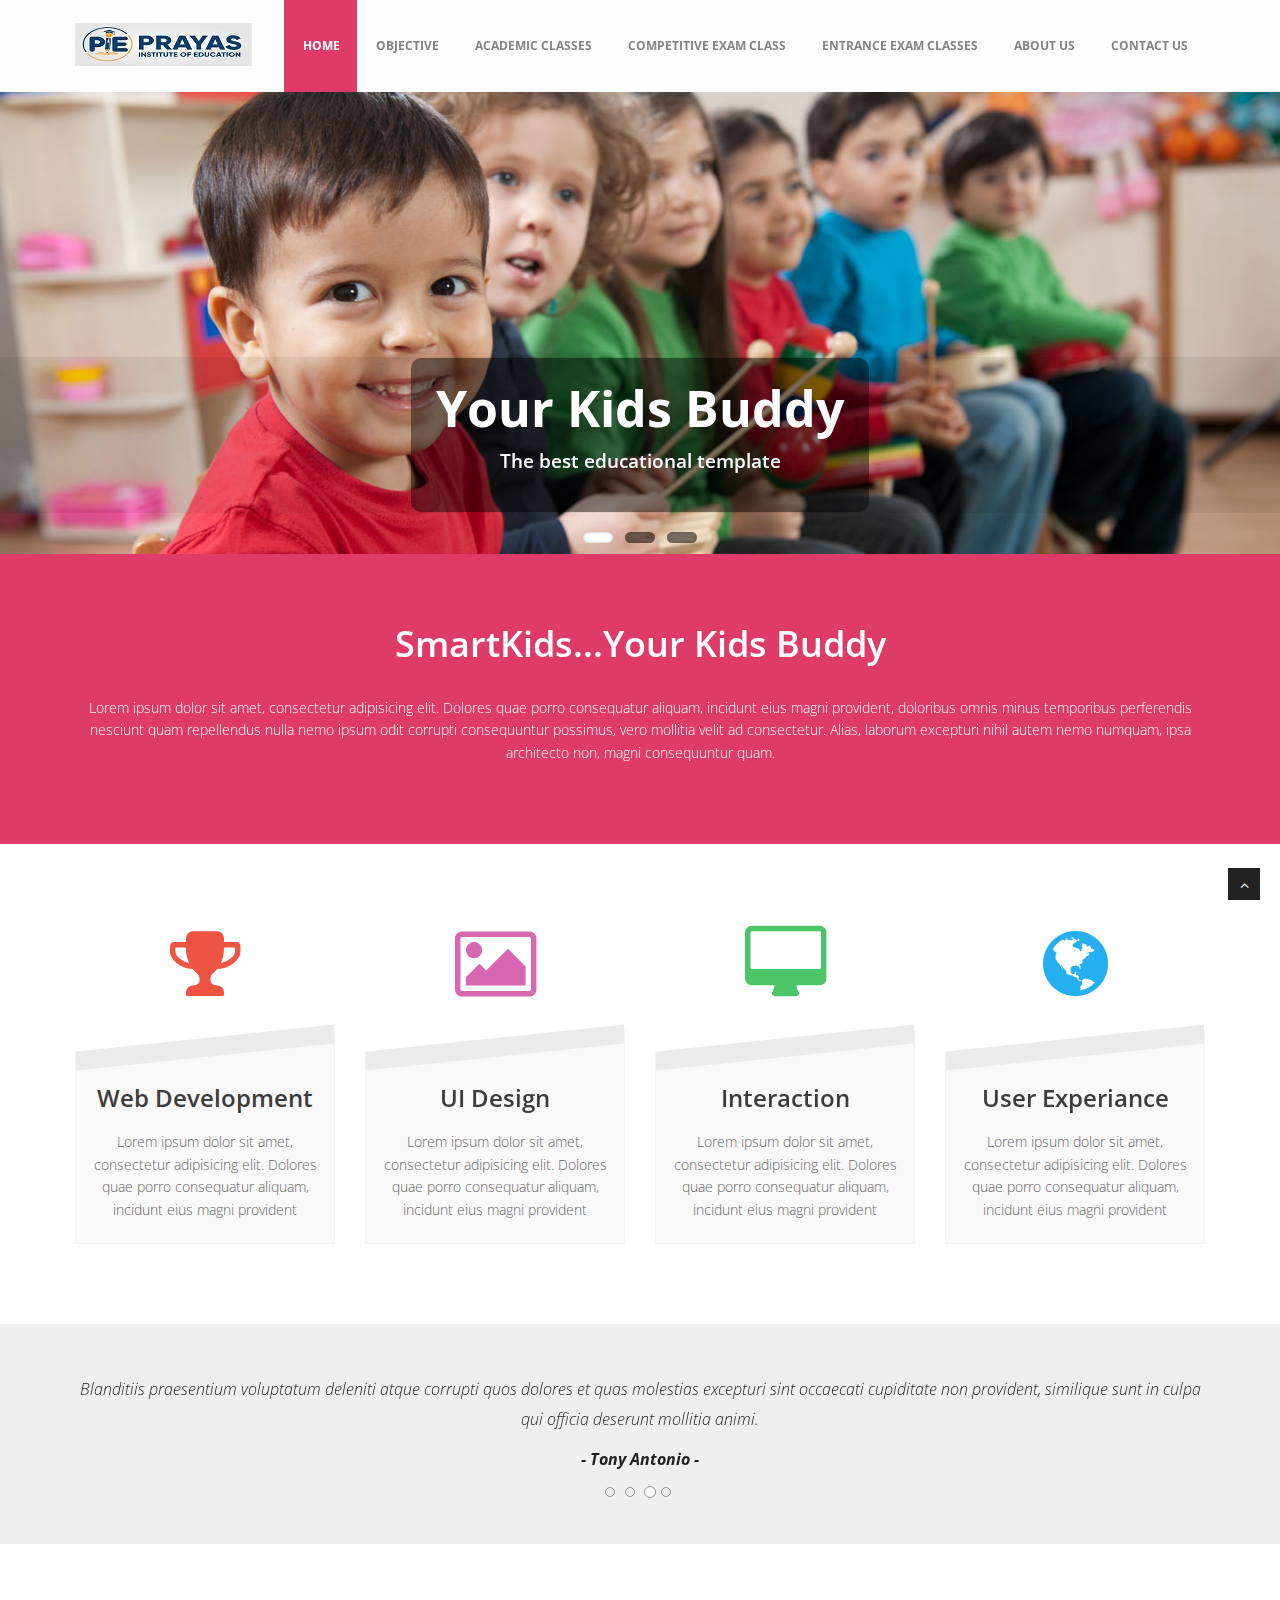
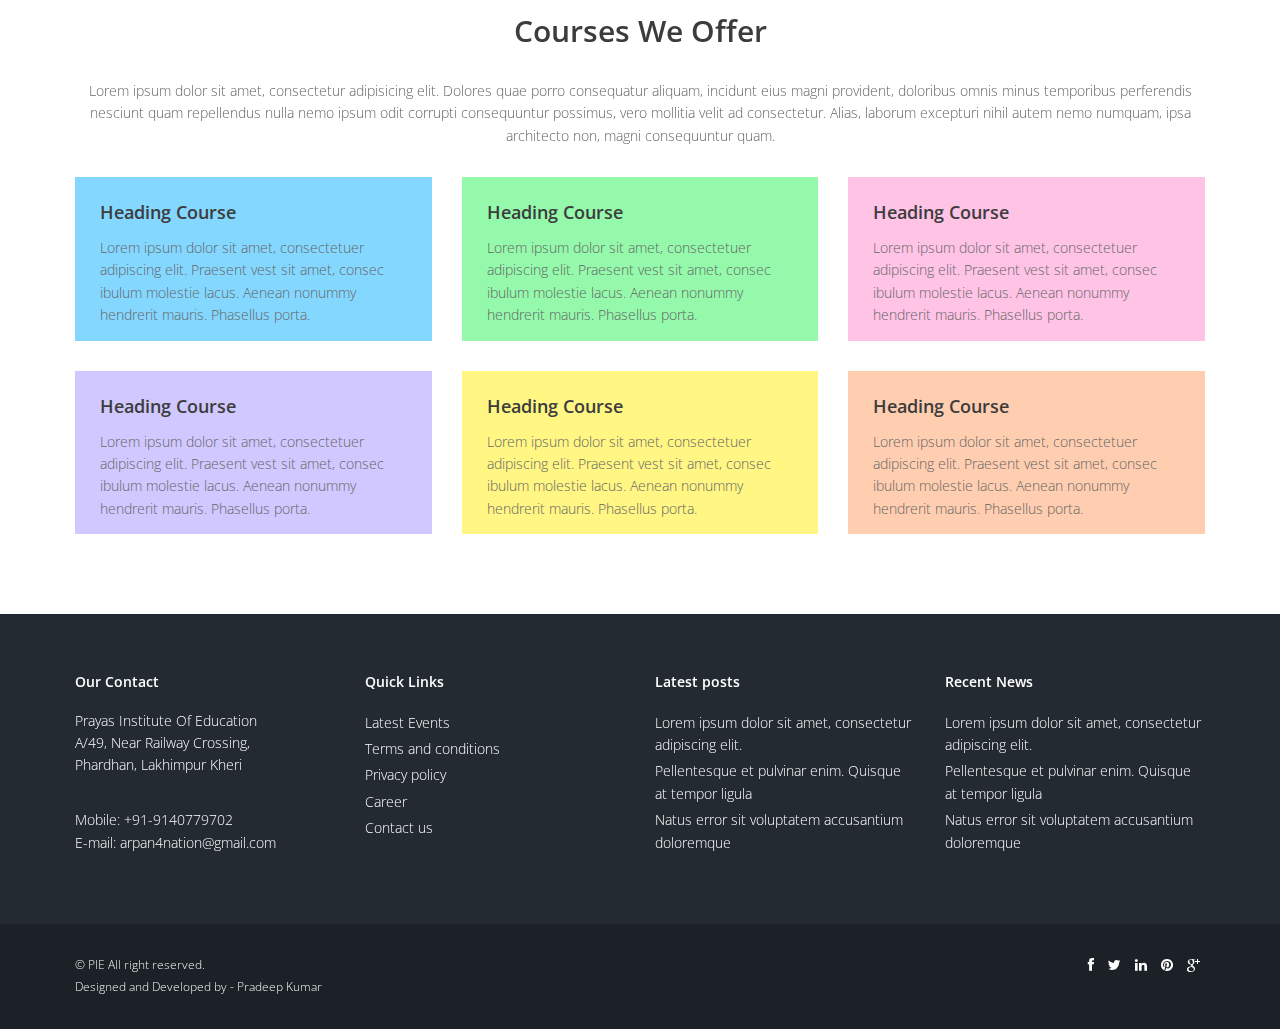
==== index.html @ 8f26c08c "Inial project commit" ====
<!DOCTYPE html>
<html lang="en">
    <head>
        <meta charset="utf-8">
        <title>PIE</title>
        <meta name="viewport" content="width=device-width, initial-scale=1.0" />
        <meta name="description" content="" />
        <meta name="author" content="pradeep kumar" />
        <!--start css -->
        <link href="css/bootstrap.min.css" rel="stylesheet" />
        <link href="css/fancybox/jquery.fancybox.css" rel="stylesheet">
        <link href="css/jcarousel.css" rel="stylesheet" />
        <link href="css/flexslider.css" rel="stylesheet" />
        <link href="js/owl-carousel/owl.carousel.css" rel="stylesheet">
        <link href="css/style.css" rel="stylesheet" />
        <!--end css -->
    </head>
    <body>
        <div id="wrapper">
            <!-- start header -->
            <header>
                <div class="navbar navbar-default navbar-static-top">
                    <div class="container">
                        <div class="navbar-header">
                            <button type="button" class="navbar-toggle" data-toggle="collapse" data-target=".navbar-collapse">
                                <span class="icon-bar"></span>
                                <span class="icon-bar"></span>
                                <span class="icon-bar"></span>
                            </button>
                            <a class="navbar-brand" href="index.html"><img src="img/logo.png" alt="logo"/></a>
                        </div>
                        <div class="navbar-collapse collapse ">
                            <ul class="nav navbar-nav">
                                <li class="active"><a href="index.html">Home</a></li> 
                                <li><a href="#">Objective</a></li>
                                <li class="dropdown">
                                    <a class="dropdown-toggle" href="#" data-toggle="dropdown">Academic Classes</a>
                                    <ul class="dropdown-menu">
                                        <li><a href="#">6 to 12 (English/Hindi medium)</a></li>
                                    </ul>
                                </li>
                                <li class="dropdown">
                                    <a class="dropdown-toggle" href="#" data-toggle="dropdown">Competitive Exam Class</a>
                                    <ul class="dropdown-menu">
                                        <li><a href="#">TET/CTET</a></li>
                                        <li><a href="#">BANKING</a></li>
                                        <li><a href="#">SSC</a></li>
                                        <li><a href="#">RAILWAY</a></li>
                                        <li><a href="#">NET</a></li>
                                    </ul>
                                </li>
                                <li class="dropdown">
                                    <a class="dropdown-toggle" href="#" data-toggle="dropdown">Entrance Exam Classes</a>
                                    <ul class="dropdown-menu">
                                        <li><a href="#">UPSEE</a></li>
                                        <li><a href="#">IIT</a></li>
                                        <li><a href="#">NEET/AIIMS</a></li>
                                        <li><a href="#">BITSAT</a></li>
                                    </ul>
                                </li>
                                <li><a href="about.html">About Us</a></li>
                                <li><a href="contact.html">Contact Us</a></li>
                            </ul>
                        </div>
                    </div>
                </div>
            </header>
            <!-- end header -->
            <section id="featured">
                <!-- Slider -->
                <div id="main-slider" class="flexslider">
                    <ul class="slides">
                        <li>
                            <img src="img/slides/1.jpg" alt="" />
                            <div class="flex-caption">
                                <div class="item_introtext"> 
                                    <strong>Your Kids Buddy </strong>
                                    <p>The best educational template</p> </div>
                            </div>
                        </li>
                        <li>
                            <img src="img/slides/2.jpg" alt="" />
                            <div class="flex-caption">
                                <div class="item_introtext"> 
                                    <strong>All-round Growth</strong>
                                    <p>Get all courses with on-line content</p> </div>
                            </div>
                        </li>
                        <li>
                            <img src="img/slides/3.jpg" alt="" />
                            <div class="flex-caption">
                                <div class="item_introtext"> 
                                    <strong>Balanced Schooling</strong>
                                    <p>Awesome Template get it know</p> </div>
                            </div>
                        </li>
                    </ul>
                </div>
                <!-- end slider -->

            </section>
            <section class="hero-text">
                <div class="container">
                    <div class="row">
                        <div class="col-lg-12">
                            <div class="aligncenter"><h1 class="aligncenter">
                                SmartKids...Your Kids Buddy</h1><span class="clear spacer_responsive_hide_mobile " style="height:13px;display:block;"></span>Lorem ipsum dolor sit amet, consectetur adipisicing elit. Dolores quae porro consequatur aliquam, incidunt eius magni provident, doloribus omnis minus temporibus perferendis nesciunt quam repellendus nulla nemo ipsum odit corrupti consequuntur possimus, vero mollitia velit ad consectetur. Alias, laborum excepturi nihil autem nemo numquam, ipsa architecto non, magni consequuntur quam.</div>
                        </div>
                    </div>
                </div>
            </section>
            <section id="content">


                <div class="container">
                    <div class="row">
                        <div class="skill-home"> <div class="skill-home-solid clearfix"> 
                            <div class="col-md-3 text-center">
                                <span class="icons c1"><i class="fa fa-trophy"></i></span> <div class="box-area">
                                <h3>Web Development</h3> <p>Lorem ipsum dolor sit amet, consectetur adipisicing elit. Dolores quae porro consequatur aliquam, incidunt eius magni provident</p></div>
                            </div>
                            <div class="col-md-3 text-center"> 
                                <span class="icons c2"><i class="fa fa-picture-o"></i></span> <div class="box-area">
                                <h3>UI Design</h3> <p>Lorem ipsum dolor sit amet, consectetur adipisicing elit. Dolores quae porro consequatur aliquam, incidunt eius magni provident</p></div>
                            </div>
                            <div class="col-md-3 text-center"> 
                                <span class="icons c3"><i class="fa fa-desktop"></i></span> <div class="box-area">
                                <h3>Interaction</h3> <p>Lorem ipsum dolor sit amet, consectetur adipisicing elit. Dolores quae porro consequatur aliquam, incidunt eius magni provident</p></div>
                            </div>
                            <div class="col-md-3 text-center"> 
                                <span class="icons c4"><i class="fa fa-globe"></i></span> <div class="box-area">
                                <h3>User Experiance</h3> <p>Lorem ipsum dolor sit amet, consectetur adipisicing elit. Dolores quae porro consequatur aliquam, incidunt eius magni provident</p>
                                </div></div>
                            </div></div>
                    </div> 


                </div>
            </section>
            <div class="testimonial-area">
                <div class="testimonial-solid">
                    <div class="container">
                        <div class="testi-icon-area">
                            <div class="quote">
                                <i class="fa fa-microphone"></i>
                            </div>
                        </div>
                        <div id="carousel-example-generic" class="carousel slide" data-ride="carousel">
                            <ol class="carousel-indicators">
                                <li data-target="#carousel-example-generic" data-slide-to="0" class="">
                                    <a href="#"></a>
                                </li>
                                <li data-target="#carousel-example-generic" data-slide-to="1" class="">
                                    <a href="#"></a>
                                </li>
                                <li data-target="#carousel-example-generic" data-slide-to="2" class="active">
                                    <a href="#"></a>
                                </li>
                                <li data-target="#carousel-example-generic" data-slide-to="3" class="">
                                    <a href="#"></a>
                                </li>
                            </ol>
                            <div class="carousel-inner">
                                <div class="item">
                                    <p>Blanditiis praesentium voluptatum deleniti atque corrupti quos dolores et quas molestias excepturi sint occaecati cupiditate non provident, similique sunt in culpa qui officia deserunt mollitia animi.</p>
                                    <p>
                                        <b>- Mark John -</b>
                                    </p>
                                </div>
                                <div class="item">
                                    <p>Blanditiis praesentium voluptatum deleniti atque corrupti quos dolores et quas molestias excepturi sint occaecati cupiditate non provident, similique sunt in culpa qui officia deserunt mollitia animi.</p>
                                    <p>
                                        <b>- Jaison Warner -</b>
                                    </p>
                                </div>
                                <div class="item active">
                                    <p>Blanditiis praesentium voluptatum deleniti atque corrupti quos dolores et quas molestias excepturi sint occaecati cupiditate non provident, similique sunt in culpa qui officia deserunt mollitia animi.</p>
                                    <p>
                                        <b>- Tony Antonio -</b>
                                    </p>
                                </div>
                                <div class="item">
                                    <p>Blanditiis praesentium voluptatum deleniti atque corrupti quos dolores et quas molestias excepturi sint occaecati cupiditate non provident, similique sunt in culpa qui officia deserunt mollitia animi.</p>
                                    <p>
                                        <b>- Leena Doe -</b>
                                    </p>
                                </div>
                            </div>
                        </div>
                    </div>
                </div>
            </div>
            <section class="courses">
                <div class="container">

                    <div class="row">
                        <div class="col-lg-12">
                            <div class="aligncenter"><h2 class="aligncenter">Courses We Offer</h1><span class="clear spacer_responsive_hide_mobile " style="height:13px;display:block;"></span>Lorem ipsum dolor sit amet, consectetur adipisicing elit. Dolores quae porro consequatur aliquam, incidunt eius magni provident, doloribus omnis minus temporibus perferendis nesciunt quam repellendus nulla nemo ipsum odit corrupti consequuntur possimus, vero mollitia velit ad consectetur. Alias, laborum excepturi nihil autem nemo numquam, ipsa architecto non, magni consequuntur quam.</div>
                        </div>
                    </div>
                    <div class="row">
                        <div class="col-md-4">
                            <div class="textbox clour1">
                                <h3>Heading Course</h3>
                                <p>Lorem ipsum dolor sit amet, consectetuer adipiscing elit. Praesent vest sit amet, consec ibulum molestie lacus. Aenean nonummy hendrerit mauris. Phasellus porta.</p>
                            </div> </div>
                        <div class="col-md-4">
                            <div class="textbox clour2">
                                <h3>Heading Course</h3>
                                <p>Lorem ipsum dolor sit amet, consectetuer adipiscing elit. Praesent vest sit amet, consec ibulum molestie lacus. Aenean nonummy hendrerit mauris. Phasellus porta.</p>
                            </div> </div>
                        <div class="col-md-4">
                            <div class="textbox clour3">
                                <h3>Heading Course</h3>
                                <p>Lorem ipsum dolor sit amet, consectetuer adipiscing elit. Praesent vest sit amet, consec ibulum molestie lacus. Aenean nonummy hendrerit mauris. Phasellus porta.</p>
                            </div> </div>
                    </div>
                    <div class="row">
                        <div class="col-md-4">
                            <div class="textbox clour4">
                                <h3>Heading Course</h3>
                                <p>Lorem ipsum dolor sit amet, consectetuer adipiscing elit. Praesent vest sit amet, consec ibulum molestie lacus. Aenean nonummy hendrerit mauris. Phasellus porta.</p>
                            </div> </div>
                        <div class="col-md-4">
                            <div class="textbox clour5">
                                <h3>Heading Course</h3>
                                <p>Lorem ipsum dolor sit amet, consectetuer adipiscing elit. Praesent vest sit amet, consec ibulum molestie lacus. Aenean nonummy hendrerit mauris. Phasellus porta.</p>
                            </div> </div>
                        <div class="col-md-4">
                            <div class="textbox clour6">
                                <h3>Heading Course</h3>
                                <p>Lorem ipsum dolor sit amet, consectetuer adipiscing elit. Praesent vest sit amet, consec ibulum molestie lacus. Aenean nonummy hendrerit mauris. Phasellus porta.</p>
                            </div> </div>
                    </div>
                </div>
            </section>
            <footer>
                <div class="container">
                    <div class="row">
                        <div class="col-lg-3">
                            <div class="widget">
                                <h5 class="widgetheading">Our Contact</h5>
                                <address>
                                    <p>Prayas Institute Of Education<br>
                                        A/49, Near Railway Crossing,<br>
                                        Phardhan, Lakhimpur Kheri
                                    </p><br>
                                    Mobile: <a href="tel:+919140779702">+91-9140779702</a><br>
                                    E-mail: <a href="mailto:arpan4nation@gmail.com">arpan4nation@gmail.com</a><br>
                                </address>
                            </div>
                        </div>
                        <div class="col-lg-3">
                            <div class="widget">
                                <h5 class="widgetheading">Quick Links</h5>
                                <ul class="link-list">
                                    <li><a href="#">Latest Events</a></li>
                                    <li><a href="#">Terms and conditions</a></li>
                                    <li><a href="#">Privacy policy</a></li>
                                    <li><a href="#">Career</a></li>
                                    <li><a href="contact.html">Contact us</a></li>
                                </ul>
                            </div>
                        </div>
                        <div class="col-lg-3">
                            <div class="widget">
                                <h5 class="widgetheading">Latest posts</h5>
                                <ul class="link-list">
                                    <li><a href="#">Lorem ipsum dolor sit amet, consectetur adipiscing elit.</a></li>
                                    <li><a href="#">Pellentesque et pulvinar enim. Quisque at tempor ligula</a></li>
                                    <li><a href="#">Natus error sit voluptatem accusantium doloremque</a></li>
                                </ul>
                            </div>
                        </div>
                        <div class="col-lg-3">
                            <div class="widget">
                                <h5 class="widgetheading">Recent News</h5>
                                <ul class="link-list">
                                    <li><a href="#">Lorem ipsum dolor sit amet, consectetur adipiscing elit.</a></li>
                                    <li><a href="#">Pellentesque et pulvinar enim. Quisque at tempor ligula</a></li>
                                    <li><a href="#">Natus error sit voluptatem accusantium doloremque</a></li>
                                </ul>
                            </div>
                        </div>
                    </div>
                </div>
                <div id="sub-footer">
                    <div class="container">
                        <div class="row">
                            <div class="col-lg-6">
                                <div class="copyright">
                                    <p>
                                        <span>&copy; PIE All right reserved.<br>
                                            Designed and Developed by - Pradeep Kumar
                                        </span>
                                    </p>
                                </div>
                            </div>
                            <div class="col-lg-6">
                                <ul class="social-network">
                                    <li><a href="#" data-placement="top" title="Facebook"><i class="fa fa-facebook"></i></a></li>
                                    <li><a href="#" data-placement="top" title="Twitter"><i class="fa fa-twitter"></i></a></li>
                                    <li><a href="#" data-placement="top" title="Linkedin"><i class="fa fa-linkedin"></i></a></li>
                                    <li><a href="#" data-placement="top" title="Pinterest"><i class="fa fa-pinterest"></i></a></li>
                                    <li><a href="#" data-placement="top" title="Google plus"><i class="fa fa-google-plus"></i></a></li>
                                </ul>
                            </div>
                        </div>
                    </div>
                </div>
            </footer>
        </div>
        <a href="#" class="scrollup"><i class="fa fa-angle-up active"></i></a>
        <!--start javascript-->
        <script src="js/jquery.js"></script>
        <script src="js/jquery.easing.1.3.js"></script>
        <script src="js/bootstrap.min.js"></script>
        <script src="js/jquery.fancybox.pack.js"></script>
        <script src="js/jquery.fancybox-media.js"></script> 
        <script src="js/Gallery/jquery.quicksand.js"></script>
        <script src="js/Gallery/setting.js"></script>
        <script src="js/jquery.flexslider.js"></script>
        <script src="js/animate.js"></script>
        <script src="js/custom.js"></script>
        <script src="js/owl-carousel/owl.carousel.js"></script>
        <!--end javascript-->
    </body>
</html>
---- css/style.css ----
/*
Author URI: http://webthemez.com/ 
-------------------------------------------------------*/

@import url('http://fonts.googleapis.com/css?family=Noto+Serif:400,400italic,700|Open+Sans:400,600,700'); 
@import url('font-awesome.css');  
@import url('animate.css');

body {
	font-family:'Open Sans', Arial, sans-serif;
	font-size:14px;
	font-weight:300;
	line-height:1.6em;
	color:#656565;
}

a:active {
	outline:0;
}

.clear {
	clear:both;
}

h1,h2, h3, h4, h5, h6 {
	font-family:'Open Sans', Arial, sans-serif;
	font-weight: 600;
	line-height:1.1em;
	color: #3C3C3C;
	margin-bottom: 20px;
}
 
.container {
	padding:0 20px 0 20px;
	position:relative;
}

#wrapper{
	width:100%;
	margin:0;	
	padding:0;
}

.row,.row-fluid {
	margin-bottom:30px;
}

.row .row,.row-fluid .row-fluid{
	margin-bottom:30px;
}

.row.nomargin,.row-fluid.nomargin {
	margin-bottom:0;
}

img.img-polaroid {
	margin:0 0 20px 0;
}
.img-box {
	max-width:100%;
}
.hero-text h1{
	color:#fff;
}
/*  Header
==================================== */
 
header .navbar {
    margin-bottom: 0;
}

.navbar-default {
    border: none;
}

.navbar-brand {
    color: #222;
	text-transform: uppercase;
    font-size: 24px;
    font-weight: 700;
    line-height: 1em;
	letter-spacing: -1px;
    margin-top: 13px;
    padding: 0 0 0 15px;
}
.navbar-default .navbar-brand{color: #61B331;margin-top: 23px;}

header .navbar-collapse  ul.navbar-nav {
    float: right;
    margin-right: 0;
}

header .navbar-default{
    background-color: #FEFEFE;
}

header .nav li a:hover,
header .nav li a:focus,
header .nav li.active a,
header .nav li.active a:hover,
header .nav li a.dropdown-toggle:hover,
header .nav li a.dropdown-toggle:focus,
header .nav li.active ul.dropdown-menu li a:hover,
header .nav li.active ul.dropdown-menu li.active a{
    -webkit-transition: all .3s ease;
    -moz-transition: all .3s ease;
    -ms-transition: all .3s ease;
    -o-transition: all .3s ease;
    transition: all .3s ease;
}


header .navbar-default .navbar-nav > .open > a,
header .navbar-default .navbar-nav > .open > a:hover,
header .navbar-default .navbar-nav > .open > a:focus {
    -webkit-transition: all .3s ease;
    -moz-transition: all .3s ease;
    -ms-transition: all .3s ease;
    -o-transition: all .3s ease;
    transition: all .3s ease;
}

header .navbar-nav > li.active {
    background: #DE3B69;
    color: #fff;
}
header .navbar {
    min-height: 70px;
    padding: 0;
}

header .navbar-nav > li  {
    /* padding-bottom: 12px; */
    /* padding-top: 12px; */
}

header  .navbar-nav > li > a {
    padding-bottom: 6px;
    padding-top: 5px;
    margin-left: 2px;
    line-height: 30px;
	font-weight: 700;
    -webkit-transition: all .3s ease;
    -moz-transition: all .3s ease;
    -ms-transition: all .3s ease;
    -o-transition: all .3s ease;
    transition: all .3s ease;
}


.dropdown-menu li a:hover {
    color: #fff !important;
}

header .nav .caret {
    border-bottom-color: #f5f5f5;
    border-top-color: #f5f5f5;
}
.navbar-default .navbar-nav > .active > a,
.navbar-default .navbar-nav > .active > a:hover,
.navbar-default .navbar-nav > .active > a:focus {
  background-color: #fff;
}
.navbar-default .navbar-nav > .open > a,
.navbar-default .navbar-nav > .open > a:hover,
.navbar-default .navbar-nav > .open > a:focus {
  background-color:  #fff;
}	
	

.dropdown-menu  {
    box-shadow: none;
    border-radius: 0;
	border: none;
}

.dropdown-menu li:last-child  {
	padding-bottom: 0 !important;
	margin-bottom: 0;
}

header .nav li .dropdown-menu  {
   padding: 0;
}

header .nav li .dropdown-menu li a {
   line-height: 28px;
   padding: 3px 12px;
}
.item-thumbs img {
    margin-bottom: 15px;
}
.flex-control-paging li a.flex-active {
    background: #000;
    background: rgb(255, 255, 255);
    cursor: default;
}
.flex-control-paging li a {
    width: 30px;
    height: 11px;
    display: block;
    background: #666;
    background: rgba(0,0,0,0.5);
    cursor: pointer;
    text-indent: -9999px;
    -webkit-border-radius: 20px;
    -moz-border-radius: 20px;
    -o-border-radius: 20px;
    border-radius: 20px;
    box-shadow: inset 0 0 3px rgba(0,0,0,0.3);
    
	}
	.panel-title>a {
    color: inherit;
    color: #FFF;
}
.panel-group .panel-heading+.panel-collapse .panel-body {
    border-top: 1px solid #ddd;
    color: #fff;
    background-color: #9C9C9C;
}
/* --- menu --- */

header .navigation {
	float:right;
}

header ul.nav li {
	border:none;
	margin:0;
}

header ul.nav li a {	
	font-size:12px;
	border:none;
	font-weight:700;
	text-transform:uppercase;
}

header ul.nav li ul li a {	
	font-size:12px;
	border:none;
	font-weight:300;
	text-transform:uppercase;
}


.navbar .nav > li > a {
  color: #848484;
  text-shadow: none;
  border: 1px solid rgba(255, 255, 255, 0) !important;
  padding: 30px 16px;
}

.navbar .nav a:hover {
	background:none;
	color: #FF9F16 !important;
}

.navbar .nav > .active > a,.navbar .nav > .active > a:hover {
	background:none;
	font-weight:700;
	color: #fff !important;
}

.navbar .nav > .active > a:active,.navbar .nav > .active > a:focus {
	background:none;
	outline:0;
	font-weight:700;
}

.navbar .nav li .dropdown-menu {
	z-index:2000;
}

header ul.nav li ul {
	margin-top:1px;
}
header ul.nav li ul li ul {
	margin:1px 0 0 1px;
}
.dropdown-menu .dropdown i {
	position:absolute;
	right:0;
	margin-top:3px;
	padding-left:20px;
}

.navbar .nav > li > .dropdown-menu:before {
  display: inline-block;
  border-right: none;
  border-bottom: none;
  border-left: none;
  border-bottom-color: none;
  content:none;
}
.navbar-default .navbar-nav>.active>a, .navbar-default .navbar-nav>.active>a:hover, .navbar-default .navbar-nav>.active>a:focus {color: #fff;}


ul.nav li.dropdown a {
	z-index:1000;
	display:block;
}

 select.selectmenu {
	display:none;
}
.pageTitle{color: #3C3C3C;margin: 30px 0 3px;display: inline-block;}
 
#featured{
	width: 100%;
	background:#000;
	position:relative;
	margin:0;
	padding:0;
}

/*  Sliders
==================================== */
/* --- flexslider --- */

#featured .flexslider {
	padding:0;  
	background: #fff; 
	position: relative; 
	zoom: 1;
}
.flex-direction-nav .flex-prev{
left:0px; 
}
.flex-direction-nav .flex-next{ 
right:0px;
}
.flex-caption {
  zoom:0;
  color: #fff;
  margin: 0 auto;
  padding: 1px;
  position: absolute;
  vertical-align: bottom;
  text-align: center;
  background-color: rgba(0, 0, 0, 0.06);
  bottom: 9%;
  display: block;
  left: 0;
  right: 0;
  }
.flex-caption h3 {color: #fff; letter-spacing: 1px; margin-bottom: 8px; text-transform: uppercase;}
.flex-caption p {margin: 0 0 15px;}
.skill-home{
margin-bottom:50px;
}
.c1{/* border: #ed5441 1px solid; */color: #ed5441;}
.c2{/* border: #D867B2 1px solid; */color: #D867B2;}
.c3{/* border: #61B331 1px solid; */color: #4BC567;}
.c4{/* border: #609cec 1px solid; */color: #26AFF0;}
.skill-home .icons {padding: 33px 0 0 0;width: 100%;height: 178px;/* color: rgb(255, 255, 255); */font-size: 42px;font-size: 76px;text-align: center;-ms-border-radius: 50%;-moz-border-radius: 50%;-webkit-border-radius: 50%;border-radius: 0;display: inline-table;}
.skill-home h2 {
padding-top: 20px;
font-size: 36px;
font-weight: 700;
} 
.testimonial-solid {
padding: 50px 0 60px 0;
margin: 0 0 0 0;
background: #EFEFEF;
text-align: center;
}
.testi-icon-area {
text-align: center;
position: absolute;
top: -84px;
margin: 0 auto; 
width: 100%;
color: #000;}
.testi-icon-area .quote {
padding: 15px 0 0 0;
margin: 0 0 0 0;
background: #ffffff;
text-align: center;
color: #26AFF0;
display: inline-table;
width: 70px;
height: 70px;
-ms-border-radius: 50%;
-moz-border-radius: 50%;
-webkit-border-radius: 50%;
border-radius: 0;
font-size: 42px; 
border: 1px solid #26AFF0;
display: none;}

.testi-icon-area .carousel-inner { 
margin: 20px 0;
}
.carousel-indicators {
bottom: -30px;
}
.team-member {
    text-align: center;
    background-color: #F9F9F9;
    padding-bottom: 15px;
}
.fancybox-title-inside-wrap {
    padding: 3px 30px 6px;
    background: #292929;
}

.item_introtext {
    background-color: rgba(0, 0, 0, 0.43);
    margin: 0 auto;
    display: inline-block;
    padding: 25px;
    border-radius: 10px;
}
.item_introtext span {
    font-size: 20px;
    display: block; 
    font-weight: bold;
}
.item_introtext strong {
    font-size: 50px;
    display: block;
    padding: 14px 0 30px;
}
.item_introtext p {
    font-size: 19px !important;
    color: #fff;
    font-weight: 600;
}

.form-control{
border-radius:0;
}


/* Testimonial
----------------------------------*/
.testimonial-area {
padding: 0 0 0 0;
margin:0;
background: url(../img/low-poly01.jpg) fixed center center;
background-size: cover;
-webkit-background-size: cover;
-moz-background-size: cover;
-ms-background-size: cover;
color: red;}
.testimonial-solid p {
color: #1F1F1F;
font-size: 16px;
line-height: 30px;
font-style: italic;
} 
section.hero-text {
	background: #DE3B69;
	padding: 50px 0;
	color: #fff;
}



/* Content
==================================== */

#content {
	position:relative;
	background:#fff;
	padding:50px 0 0px 0;
}

#content img {
	max-width:100%;
	height:auto;
}
 
.cta-text {
	text-align: center;
	margin-top:10px;
}


.big-cta .cta {
	margin-top:10px;
}
 
.box {
	width: 100%;
}
.box-gray  {
	background: #f8f8f8;
	padding: 20px 20px 30px;
}
.box-gray  h4,.box-gray  i {
	margin-bottom: 20px;
}
.box-bottom {
	padding: 20px 0;
	text-align: center;
}
.box-bottom a {
	color: #fff;
	font-weight: 700;
}
.box-bottom a:hover {
	color: #eee;
	text-decoration: none;
}


/* Bottom
==================================== */

#bottom {
	background:#fcfcfc;
	padding:50px 0 0;

}
/* twitter */
#twitter-wrapper {
    text-align: center;
    width: 70%;
    margin: 0 auto;
}
#twitter em {
    font-style: normal;
    font-size: 13px;
}

#twitter em.twitterTime a {
	font-weight:600;
}

#twitter ul {
    padding: 0;
	list-style:none;
}
#twitter ul li {
    font-size: 20px;
    line-height: 1.6em;
    font-weight: 300;
    margin-bottom: 20px;
    position: relative;
    word-break: break-word;
}


/* page headline
==================================== */

#inner-headline{
	background: #FF9F16;
	position:relative;
	margin:0;
	padding:0;
	color:#fefefe;
	border-top: 10px solid #FED8A1;
	text-align: center;
}


#inner-headline .inner-heading h2 {
	color:#fff;
	margin:20px 0 0 0;
}

/* --- breadcrumbs --- */
#inner-headline ul.breadcrumb {
	margin:30px 0 0;
	float:left;
}

#inner-headline ul.breadcrumb li {
	margin-bottom:0;
	padding-bottom:0;
}
#inner-headline ul.breadcrumb li {
	font-size:13px;
	color:#fff;
}

#inner-headline ul.breadcrumb li i{
	color:#dedede;
}

#inner-headline ul.breadcrumb li a {
	color:#fff;
}

ul.breadcrumb li a:hover {
	text-decoration:none;
}

/* Forms
============================= */

/* --- contact form  ---- */
form#contactform input[type="text"] {
  width: 100%;
  border: 1px solid #f5f5f5;
  min-height: 40px;
  padding-left:20px;
  font-size:13px;
  padding-right:20px;
  -webkit-box-sizing: border-box;
     -moz-box-sizing: border-box;
          box-sizing: border-box;

}

form#contactform textarea {
border: 1px solid #f5f5f5;
  width: 100%;
  padding-left:20px;
  padding-top:10px;
  font-size:13px;
  padding-right:20px;
  -webkit-box-sizing: border-box;
     -moz-box-sizing: border-box;
          box-sizing: border-box;

}

form#contactform .validation {
	font-size:11px;
}

#sendmessage {
	border:1px solid #e6e6e6;
	background:#f6f6f6;
	display:none;
	text-align:center;
	padding:15px 12px 15px 65px;
	margin:10px 0;
	font-weight:600;
	margin-bottom:30px;

}

#sendmessage.show,.show  {
	display:block;
}
 
form#commentform input[type="text"] {
  width: 100%;
  min-height: 40px;
  padding-left:20px;
  font-size:13px;
  padding-right:20px;
  -webkit-box-sizing: border-box;
     -moz-box-sizing: border-box;
          box-sizing: border-box;
	-webkit-border-radius: 2px 2px 2px 2px;
		-moz-border-radius: 2px 2px 2px 2px;
			border-radius: 2px 2px 2px 2px;

}

form#commentform textarea {
  width: 100%;
  padding-left:20px;
  padding-top:10px;
  font-size:13px;
  padding-right:20px;
  -webkit-box-sizing: border-box;
     -moz-box-sizing: border-box;
          box-sizing: border-box;
	-webkit-border-radius: 2px 2px 2px 2px;
		-moz-border-radius: 2px 2px 2px 2px;
			border-radius: 2px 2px 2px 2px;
}


/* --- search form --- */
.search{
	float:right;
	margin:35px 0 0;
	padding-bottom:0;
}

#inner-headline form.input-append {
	margin:0;
	padding:0;
}



/*  Gallery
================================ */

.work-nav #filters {
	margin: 0;
	padding: 0;
	list-style: none;
}

.work-nav #filters li {
	margin: 0 10px 30px 0;
	padding: 0;
	float:left;
}

.work-nav #filters li a {
	color: #7F8289;
	font-size: 16px;
	display: block;	
}

.work-nav #filters li a:hover {

}

.work-nav #filters li a.selected {
	color: #DE5E60;
}

#thumbs {
	margin: 0;
	padding: 0;	
}

#thumbs li {
	list-style-type: none;
}

.item-thumbs {
	position: relative;
	overflow: hidden;
	margin-bottom: 0;
	cursor: pointer;
}

.item-thumbs a + img {
	width: 100%;	
}

.item-thumbs .hover-wrap {
	position: absolute;
	display: block;
	width: 100%;
	height: 100%;
	
	opacity: 0;
	filter: alpha(opacity=0);
	
	-webkit-transition: all 450ms ease-out 0s;	
	   -moz-transition: all 450ms ease-out 0s;
		 -o-transition: all 450ms ease-out 0s;
		    transition: all 450ms ease-out 0s;
		  
	-webkit-transform: rotateY(180deg) scale(0.5,0.5);
	   -moz-transform: rotateY(180deg) scale(0.5,0.5);
		-ms-transform: rotateY(180deg) scale(0.5,0.5);
		 -o-transform: rotateY(180deg) scale(0.5,0.5);
			transform: rotateY(180deg) scale(0.5,0.5);	
}

.item-thumbs:hover .hover-wrap,
.item-thumbs.active .hover-wrap {
	opacity: 1;
	filter: alpha(opacity=100);
	
	-webkit-transform: rotateY(0deg) scale(1,1);
	   -moz-transform: rotateY(0deg) scale(1,1);
		-ms-transform: rotateY(0deg) scale(1,1);
		 -o-transform: rotateY(0deg) scale(1,1);
		    transform: rotateY(0deg) scale(1,1);
}

.item-thumbs .hover-wrap .overlay-img {
	position: absolute;
	width: 90%;
	height: 91%;
	opacity: 0.80;
	filter: alpha(opacity=80);
	background: rgba(222, 59, 105, 0.85);
}

.item-thumbs .hover-wrap .overlay-img-thumb {
	position: absolute;
	border-radius: 60px;
	top: 50%;
	left: 45%;
	margin: -16px 0 0 -16px;
	color: #fff;
	font-size: 32px;
	line-height: 1em;	
	opacity: 1;
	filter: alpha(opacity=100);
}
 
ul.Gallery-categ{
	margin:10px 0 30px 0;
	padding:0;
	float:left;
	list-style:none;
}

ul.Gallery-categ li{margin: 0;float: left;list-style: none;font-size: 13px;font-weight: 600;border: 1px solid #D4D4D4;margin-right: 15px;}

ul.Gallery-categ li a{
	display:block;
	padding: 8px 20px;
	color: #DE3B69;
}
ul.Gallery-categ li.active{

border: 1px solid #DE3B69;

background-color: #FFFFFF;
}
ul.Gallery-categ li.active a:hover, ul.Gallery-categ li a:hover,ul.Gallery-categ li a:focus,ul.Gallery-categ li a:active {
	text-decoration:none;
	outline:0; 
}
  #accordion-alt3 .panel-heading h4 {
font-size: 13px;
line-height: 28px;
color: #6B6B6B;}
.panel .panel-heading h4 {
font-weight: 400;
}
.panel-title {
margin-top: 0;
margin-bottom: 0;
font-size: 15px;
color: inherit;
}
.panel-group .panel {
margin-bottom: 0;
border-radius: 2px;
}
.panel {
margin-bottom: 18px;
background-color: #B9B9B9;
border: 1px solid transparent;
border-radius: 2px;
-webkit-box-shadow: 0 1px 1px rgba(0,0,0,0.05);
box-shadow: 0 1px 1px rgba(0,0,0,0.05);
}
#accordion-alt3 .panel-heading h4 a i {
font-size: 13px;
line-height: 18px;
width: 18px;
height: 18px;
margin-right: 5px;
color: #fff;
text-align: center;
border-radius: 50%;
margin-left: 6px;
}  
.progress.pb-sm {
height: 6px!important;
}
.progress {
box-shadow: inset 0 0 2px rgba(0,0,0,.1);
}
.progress {
overflow: hidden;
height: 18px;
margin-bottom: 18px;
background-color: #f5f5f5;
border-radius: 2px;
-webkit-box-shadow: inset 0 1px 2px rgba(0,0,0,0.1);
box-shadow: inset 0 1px 2px rgba(0,0,0,0.1);
}
.progress .progress-bar.progress-bar-red {
background: #ed5441;
} 
.progress .progress-bar.progress-bar-green {
background: #51d466;
}
.progress .progress-bar.progress-bar-lblue {
background: #32c8de;
}
/* --- Gallery detail --- */
.top-wrapper {
	margin-bottom:20px;
}
.info-blocks {
margin-bottom: 15px;
}
.info-blocks i.icon-info-blocks {
float: left;
color: #318FCF;
font-size: 30px;
min-width: 50px;
margin-top: 6px;
text-align: center;
background-color: #EFEFEF;
padding: 15px;
}
.info-blocks .info-blocks-in {
padding: 0 10px;
overflow: hidden;
}
.info-blocks .info-blocks-in h3 {
color: #555;
font-size: 20px;
line-height: 28px;
margin:0px;
}
.info-blocks .info-blocks-in p {
font-size: 12px;
}
  
blockquote {
	font-size:16px;
	font-weight:400;
	font-family:'Noto Serif', serif;
	font-style:italic;
	padding-left:0;
	color:#a2a2a2;
	line-height:1.6em;
	border:none;
}

blockquote cite 							{ display:block; font-size:12px; color:#666; margin-top:10px; }
blockquote cite:before 					{ content:"\2014 \0020"; }
blockquote cite a,
blockquote cite a:visited,
blockquote cite a:visited 				{ color:#555; }

/* --- pullquotes --- */

.pullquote-left {
	display:block;
	color:#a2a2a2;
	font-family:'Noto Serif', serif;
	font-size:14px;
	line-height:1.6em;
	padding-left:20px;
}

.pullquote-right {
	display:block;
	color:#a2a2a2;
	font-family:'Noto Serif', serif;
	font-size:14px;
	line-height:1.6em;
	padding-right:20px;
}

/* --- button --- */
.btn{text-align: center;background: #DE3B69;color: #fff;border-radius: 0;padding: 10px 30px;}
.btn-theme {
	color: #fff;
}
.btn-theme:hover {
	color: #eee;
}

/* --- list style --- */

ul.general {
	list-style:none;
	margin-left:0;
}

ul.link-list{
	margin:0;
	padding:0;
	list-style:none;
}

ul.link-list li{
	margin:0;
	padding:2px 0 2px 0;
	list-style:none;
}
footer{background: #242A32;}
footer ul.link-list li a{
	color: #FFFFFF;
}
footer ul.link-list li a:hover {
	color: #E2E2E2;
}
/* --- Heading style --- */

h4.heading {
	font-weight:700;
}

.heading { margin-bottom: 30px; }

.heading {
	position: relative;
	
}


.widgetheading {
	width:100%;

	padding:0;
}

#bottom .widgetheading {
	position: relative;
	border-bottom: #e6e6e6 1px solid;
	padding-bottom: 9px;
}

aside .widgetheading {
	position: relative;
	border-bottom: #e9e9e9 1px solid;
	padding-bottom: 9px;
}

footer .widgetheading {
	position: relative;
}

footer .widget .social-network {
	position:relative;
}


#bottom .widget .widgetheading span, aside .widget .widgetheading span, footer .widget .widgetheading span {	
	position: absolute;
	width: 60px;
	height: 1px;
	bottom: -1px;
	right:0;

}
.box-area{border: 1px solid #F3F3F3;padding: 0 15px 12px;padding-top: 70px;margin-top: -42px;background-color: #F9F9F9;position: relative;text-align: center;}
/* --- Map --- */
.map{
	position:relative;
	margin-top:-50px;
	margin-bottom:40px;
}

.map iframe{
	width:100%;
	height:450px;
	border:none;
}

.map-grid iframe{
	width:100%;
	height:350px;
	border:none;
	margin:0 0 -5px 0;
	padding:0;
}

 
ul.team-detail{
	margin:-10px 0 0 0;
	padding:0;
	list-style:none;
}

ul.team-detail li{
	border-bottom:1px dotted #e9e9e9;
	margin:0 0 15px 0;
	padding:0 0 15px 0;
	list-style:none;
}

ul.team-detail li label {
	font-size:13px;
}

ul.team-detail li h4, ul.team-detail li label{
	margin-bottom:0;
}

ul.team-detail li ul.social-network {
	border:none;
	margin:0;
	padding:0;
}

ul.team-detail li ul.social-network li {
	border:none;	
	margin:0;
}
ul.team-detail li ul.social-network li i {
	margin:0;
}

 
.pricing-title{
	background:#fff;
	text-align:center;
	padding:10px 0 10px 0;
}

.pricing-title h3{
	font-weight:600;
	margin-bottom:0;
}

.pricing-offer{
	background: #fcfcfc;
	text-align: center;
	padding:40px 0 40px 0;
	font-size:18px;
	border-top:1px solid #e6e6e6;
	border-bottom:1px solid #e6e6e6;
}

.pricing-box.activeItem .pricing-offer{
	color:#fff;
}

.pricing-offer strong{
	font-size:78px;
	line-height:89px;
}

.pricing-offer sup{
	font-size:28px;
}

.pricing-container{
	background: #fff;
	text-align:center;
	font-size:14px;
}

.pricing-container strong{
color:#353535;
}

.pricing-container ul{
	list-style:none;
	padding:0;
	margin:0;
}

.pricing-container ul li{
	border-bottom: 1px solid #F5F5F5;
list-style: none;
padding: 15px 0 15px 0;
margin: 0 0 0 0;
color: #222;
}

.pricing-action{
	margin:0;
	background: #fcfcfc;
	text-align:center;
	padding:20px 0 30px 0;
}

.pricing-wrapp{
	margin:0 auto;
	width:100%;
	background:#fd0000;
}
 .pricing-box-item {border: 1px solid #DE3B69;background: #FFFFFF;position:relative;margin:0 0 20px 0;padding:0;-webkit-box-shadow: 0 2px 0 rgba(0,0,0,0.03);-moz-box-shadow: 0 2px 0 rgba(0,0,0,0.03);box-shadow: 0 2px 0 rgba(0,0,0,0.03);-webkit-box-sizing: border-box;-moz-box-sizing: border-box;box-sizing: border-box;}

.pricing-box-item .pricing-heading {
	text-align: center;
	padding:0px 0 0px 0;
	display:block;
}
.pricing-box-item.activeItem .pricing-heading {
	text-align: center;
	padding:0px 0 1px 0;
	border-bottom:none;
	display:block;
	color:#fff;
}
.pricing-box-item.activeItem .pricing-heading h3 {
	 
}

.pricing-box-item .pricing-heading h3 strong {
	font-size: 20px;
	font-weight:700;
	letter-spacing:-1px;
}
.pricing-box-item .pricing-heading h3 {
	font-size: 35px;
	font-weight:300;
	letter-spacing:-1px;
}

.pricing-box-item .pricing-terms {
	text-align: center;
	display: block;
	overflow: hidden;
	padding: 11px 0 5px; 
}

.pricing-box-item .pricing-terms  h6 {
	margin-top:10px;
	color: #DE3B69;
	font-size: 22px;
}

.pricing-box-item .icon .price-circled {
    margin: 10px 10px 10px 0;
    display: inline-block !important;
    text-align: center !important;
    color: #fff;
    width: 68px;
    height: 68px;
	padding:12px;
    font-size: 16px;
	font-weight:700;
    line-height: 68px;
    text-shadow:none;
    cursor: pointer;
    background-color: #888;
    border-radius: 64px;
    -moz-border-radius: 64px;
    -webkit-border-radius: 64px;
}

.pricing-box-item  .pricing-action{
	margin:0;
	text-align:center;
	padding:30px 0 30px 0;
}
 
/* ===== Widgets ===== */

/* --- flickr --- */
.widget .flickr_badge {
	width:100%;
}
.widget .flickr_badge img { margin: 0 9px 20px 0; }

footer .widget .flickr_badge {
    width: 100%;
}
footer .widget .flickr_badge img {
    margin: 0 9px 20px 0;
}

.flickr_badge img {
    width: 50px;
    height: 50px;
    float: left;
	margin: 0 9px 20px 0;
}
 
/* --- Recent post widget --- */

.recent-post{
	margin:20px 0 0 0;
	padding:0;
	line-height:18px;
}

.recent-post h5 a:hover {
	text-decoration:none;
}

.recent-post .text h5 a {
	color:#353535;
}

  
footer{
	padding:50px 0 0 0;
	color:#f8f8f8;
}

footer a {
	color:#fff;
}

footer a:hover {
	color:#eee;
}

footer h1, footer h2, footer h3, footer h4, footer h5, footer h6{
	color:#fff;
}

footer address {
	line-height:1.6em;
	color: #FFFFFF;
}

footer h5 a:hover, footer a:hover {
	text-decoration:none;
}

ul.social-network {
	list-style:none;
	margin:0;
}

ul.social-network li {
	display:inline;
	margin: 0 5px;
}

#sub-footer{
	text-shadow:none;
	color:#f5f5f5;
	padding:0;
	padding-top:30px;
	margin:20px 0 0 0;
	background: #1C2128;
}

#sub-footer p{
	margin:0;
	padding:0;
}

#sub-footer span{
	color:#f5f5f5;
}

.copyright {
	text-align:left;
	font-size:12px;
}

#sub-footer ul.social-network {
	float:right;
}

  

/* scroll to top */
.scrollup{
    position:fixed;
	width:32px;
	height:32px;
    bottom:0px;
    right:20px;
	background: #222;
	
}

a.scrollup {
	outline:0;
	text-align: center;
}

a.scrollup:hover,a.scrollup:active,a.scrollup:focus {
	opacity:1;
	text-decoration:none;
}
a.scrollup i {
	margin-top: 10px;
	color: #fff;
}
a.scrollup i:hover {
	text-decoration:none;
}



 
.absolute{
	position:absolute;
}

.relative{
	position:relative;
}

.aligncenter{
	text-align:center;
}

.aligncenter span{
	margin-left:0;
}

.floatright {
	float:right;
}

.floatleft {
	float:left;
}

.floatnone {
	float:none;
}

.aligncenter {
	text-align:center;
}
 
img.pull-left, .align-left{
	float:left;
	margin:0 15px 15px 0;
}

.widget img.pull-left {
	float:left;
	margin:0 15px 15px 0;
}

img.pull-right, .align-right {
	float:right;
	margin:0 0 15px 15px;
}

article img.pull-left, article .align-left{
	float:left;
	margin:5px 15px 15px 0;
}

article img.pull-right, article .align-right{
	float:right;
	margin:5px 0 15px 15px;
}
 ============================= */

.clear-marginbot{
	margin-bottom:0;
}

.marginbot10{
	margin-bottom:10px;
}
.marginbot20{
	margin-bottom:20px;
}
.marginbot30{
	margin-bottom:30px;
}
.marginbot40{
	margin-bottom:40px;
}

.clear-margintop{
	margin-top:0;
}

.margintop10{
	margin-top:10px;
}

.margintop20{
	margin-top:20px;
}

.margintop30{
	margin-top:30px;
}

.margintop40{
	margin-top:40px;
}
/* ------------------------------------------------------------------------------
	 Works
-------------------------------------------------------------------------------*/
.no-gutter{
	margin:0px;
}
.no-gutter [class*=col-] {
    padding-right: 0;
    padding-left: 0;	
}
.work {
	-moz-box-shadow: 0 0 0 1px #fff;
	-webkit-box-shadow: 0 0 0 1px #fff;
	box-shadow: 0 0 0 1px #fff;
	overflow: hidden;
	position: relative;
}
.work img {
	width: 100%;
	height: 100%;
}
.work .overlay {
	background: rgba(222, 59, 105, 0.8);
	height: 100%;
	left: 0;
	opacity: 0;
	position: absolute;
	top: 0;
	width: 100%;
	-moz-transition: opacity, 0.3s;
	-o-transition: opacity, 0.3s;
	-webkit-transition: opacity, 0.3s;
	transition: opacity, 0.3s;
}
.work .overlay-caption {
	position: absolute;
	text-align: center;
	top: 50%;
	width: 100%;
	-moz-transform: translateY(-50%);
	-ms-transform: translateY(-50%);
	-webkit-transform: translateY(-50%);
	transform: translateY(-50%);
}
.work h5, .work p, .work img {
	-moz-transition: all, 0.5s;
	-o-transition: all, 0.5s;
	-webkit-transition: all, 0.5s;
	transition: all, 0.5s;
}
.work h5, .work p {
	color: #fff;
	margin: 0;
	opacity: 0;
}
.work span {
	font-size: 45px;
}
.work h5 {
	margin-bottom: 5px;
	-moz-transform: translate3d(0, -200%, 0);
	-ms-transform: translate3d(0, -200%, 0);
	-webkit-transform: translate3d(0, -200%, 0);
	transform: translate3d(0, -200%, 0);
}
.work p {
	-moz-transform: translate3d(0, 200%, 0);
	-ms-transform: translate3d(0, 200%, 0);
	-webkit-transform: translate3d(0, 200%, 0);
	transform: translate3d(0, 200%, 0);
}
.work-box:hover img {
	-moz-transform: scale(1.2);
	-ms-transform: scale(1.2);
	-webkit-transform: scale(1.2);
	transform: scale(1.2);
}
.work-box:hover .overlay {
	opacity: 1;
}
.work-box:hover .overlay h5, .work-box:hover .overlay p {
	opacity: 1;
	-moz-transform: translate3d(0, 0, 0);
	-ms-transform: translate3d(0, 0, 0);
	-webkit-transform: translate3d(0, 0, 0);
	transform: translate3d(0, 0, 0);
} 


/*  Media queries 
============================= */

@media (min-width: 768px) and (max-width: 979px) {

	a.detail{
		background:none;
		width:100%;
	}


	
	footer .widget form  input#appendedInputButton {
		  display: block;
		  width: 91%;
		  -webkit-border-radius: 4px 4px 4px 4px;
			 -moz-border-radius: 4px 4px 4px 4px;
				  border-radius: 4px 4px 4px 4px;
	}
	
	footer .widget form  .input-append .btn {
		  display: block;
		  width: 100%;
		  padding-right: 0;
		  padding-left: 0;
		  -webkit-box-sizing: border-box;
			 -moz-box-sizing: border-box;
				  box-sizing: border-box;
				  margin-top:10px;
	}

	ul.related-folio li{
		width:156px;
		margin:0 20px 0 0;
	}	
}

@media (max-width: 767px) {

  body {
    padding-right: 0;
    padding-left: 0;
  }
	.navbar-default .navbar-brand {
    margin-top: -6px;
}
.navbar-default .navbar-toggle {
    border-color: #ddd;
    margin-top: 0;
}
	.navbar-header {
		margin-top: 20px;
		border-bottom: none;
	}
	
	.navbar-nav {
		border-top: none;
		float: none;
		width: 100%;
	}
.navbar .nav > li > a {
    color: #848484;
    text-shadow: none;
    border: 1px solid rgba(255, 255, 255, 0) !important;
    padding: 3px 16px;
}
 
	header .nav li .dropdown-menu  {
		margin-top: 0;
	}

	.dropdown-menu {
	  position: absolute;
	  top: 0;
	  left: 40px;
	  z-index: 1000;
	  display: none;
	  float: left;
	  min-width: 160px;
	  padding: 5px 0;
	  margin: 2px 0 0;
	  font-size: 13px;
	  list-style: none;
	  background-color: #fff;
	  background-clip: padding-box;
	  border: 1px solid #f5f5f5;
	  border: 1px solid rgba(0, 0, 0, .15);
	  border-radius: 0;
	  -webkit-box-shadow: 0 6px 12px rgba(0, 0, 0, .175);
			  box-shadow: 0 6px 12px rgba(0, 0, 0, .175);
	}
	

	
	.navbar-collapse.collapse  {
		border: none;
		overflow: hidden;
	}

	
	.box {
		border-bottom:1px solid #e9e9e9;
		padding-bottom:20px;
	}

	#featured .flexslider .slide-caption {
		width: 90%; 
		padding: 2%; 
		position: absolute; 
		left: 0; 
		bottom: -40px; 
	}


	#inner-headline .breadcrumb {
		float:left;
		clear:both;
		width:100%;
	}

	.breadcrumb > li {
		font-size:13px;
	}

	
	ul.Gallery li article a i.icon-48{
		width:20px;
		height:20px;
		font-size:16px;
		line-height:20px;
	}


	.left-sidebar{
		border-right:none;
		padding:0 0 0 0;
		border-bottom: 1px dotted #e6e6e6;
		padding-bottom:10px;
		margin-bottom:40px;
	}
	
	.right-sidebar{
		margin-top:30px;
		border-left:none;
		padding:0 0 0 0;
	}
	
	
	footer .col-lg-1, footer .col-lg-2, footer .col-lg-3, footer .col-lg-4, footer .col-lg-5, footer .col-lg-6, 
	footer .col-lg-7, footer .col-lg-8, footer .col-lg-9, footer .col-lg-10, footer .col-lg-11, footer .col-lg-12{
		margin-bottom:20px;
	}

	#sub-footer ul.social-network {
		float:left;
	}
	

	
  [class*="span"] {
		margin-bottom:20px;
  }

}

@media (max-width: 480px) {
	.bottom-article a.pull-right {
		float:left;
		margin-top:20px;
	}


	.search{
		float:left;
	}

	.flexslider .flex-caption {
		display:none;
	}


	.cta-text {
		margin:0 auto;
		text-align:center;	
	}
	
	ul.Gallery li article a i{
		width:20px;
		height:20px;
		font-size:14px;
	}


}

 
.box-area:before {
    position: absolute;
    width: 100%;
    height: 100%;
    z-index: 0;
    background-color: red;
    content: '';
    position: absolute;
    top: 7px;
    left: 0px;
    width: 100%;
    height: 19px;
    background: #EBEBEB;
    -moz-transform: skewY(-3deg);
    -o-transform: skewY(-3deg);
    -ms-transform: skewY(-3deg);
    -webkit-transform: skewY(-3deg);
    transform: skewY(-6deg);
    background-size: cover;
}
.box-area:after {
    position: absolute;
    width: 100%;
    height: 100%;
    z-index: 0;
    content: '';
    position: absolute;
    top: -24px;
    left: -1px;
    width: 100%;
    height: 31px;
    -moz-transform: skewY(-3deg);
    -o-transform: skewY(-3deg);
    -ms-transform: skewY(-3deg);
    -webkit-transform: skewY(-3deg);
    transform: skewY(-6deg);
    background-size: cover;
    background: #fff;
}
.box-area h3 {
    margin-top: -16px;
    z-index: 12;
    position: relative;
}
.courses{
padding:50px 0
}
.carousel-indicators li {
    display: inline-block; 
    border: 1px solid #929292;
	}
.textbox { 
    padding: 4px 25px;
}
.clour1 {
	background: #84D7FF;
}
.clour2 {
	background: #94F9AB;
}
.clour3{
	background: #FFC3E6;
}
.clour4 {
	background: #D1C8FF;
}
.clour5 {
	background: #FFF684;
}
.clour6 {
	background: #FFCEB0;
}
.textbox h3 {
    margin: 0;
    padding: 22px 0 14px;
    font-size: 18px;
}
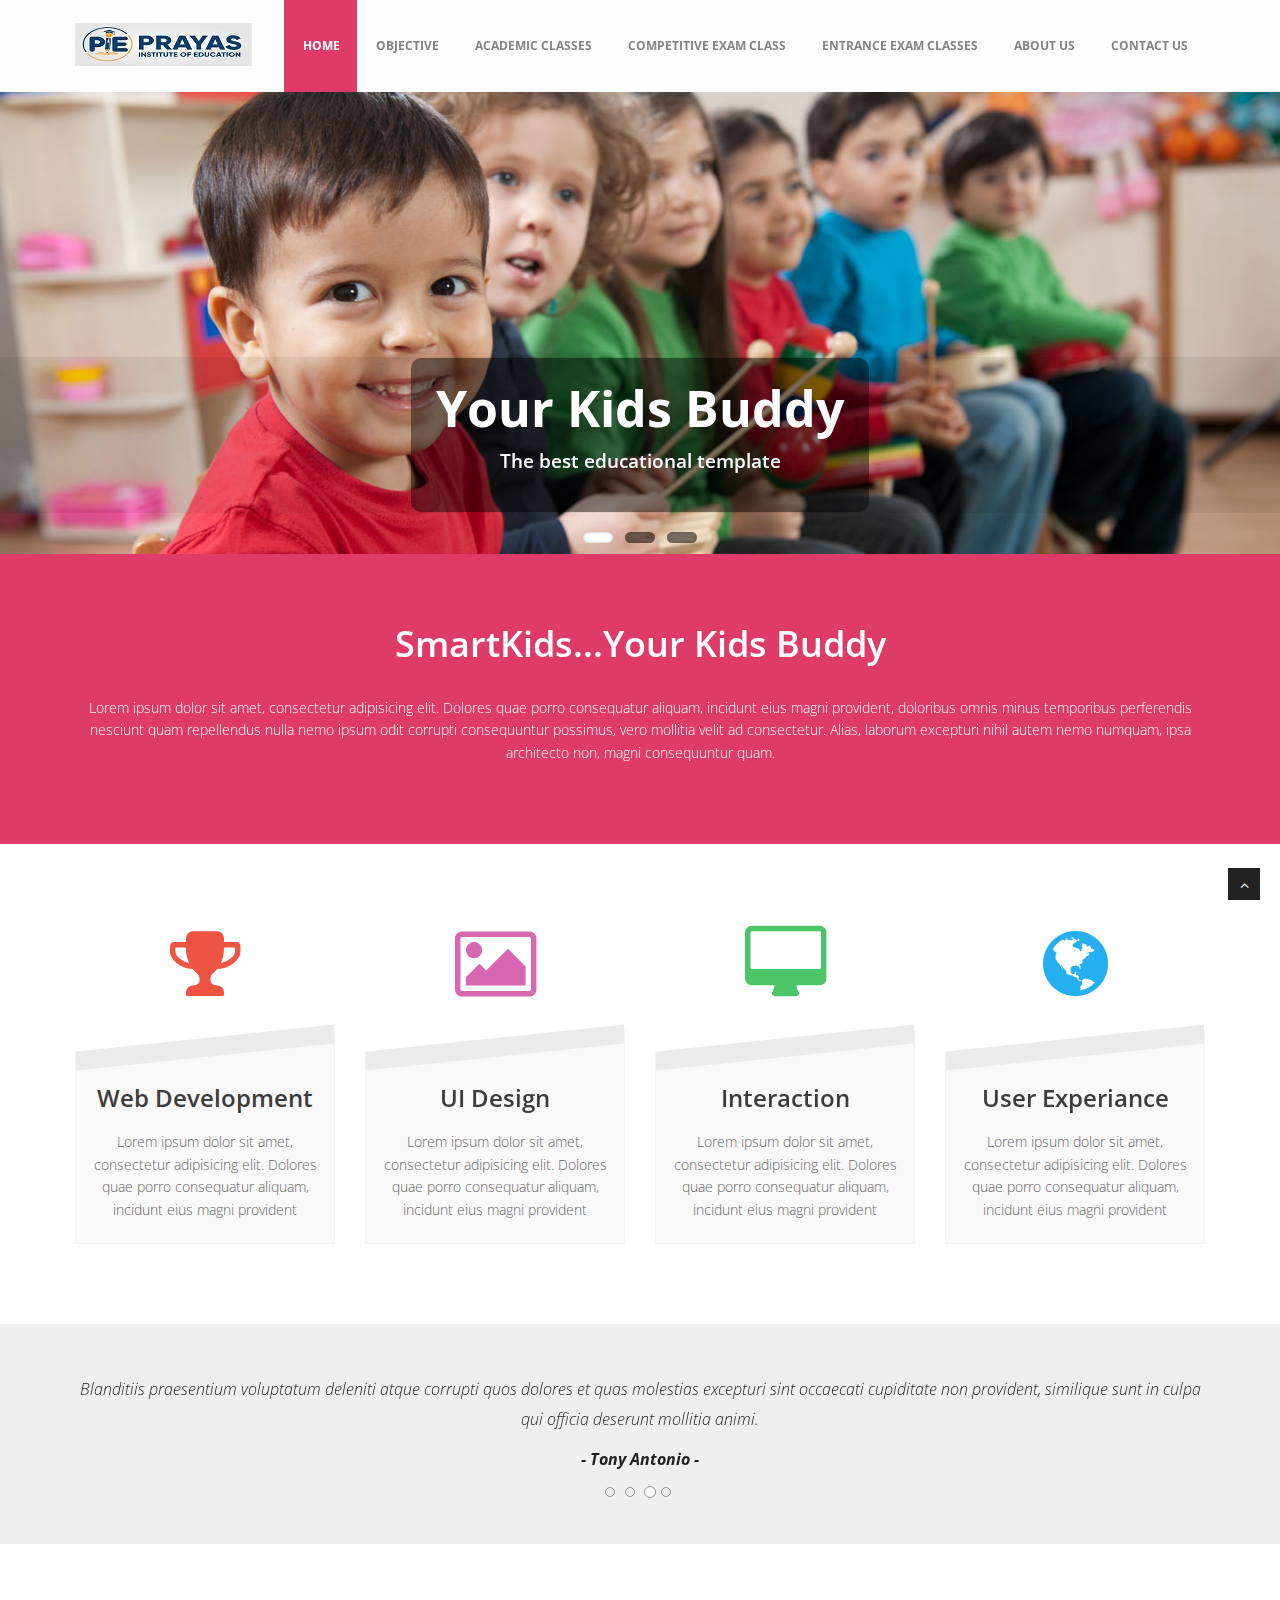
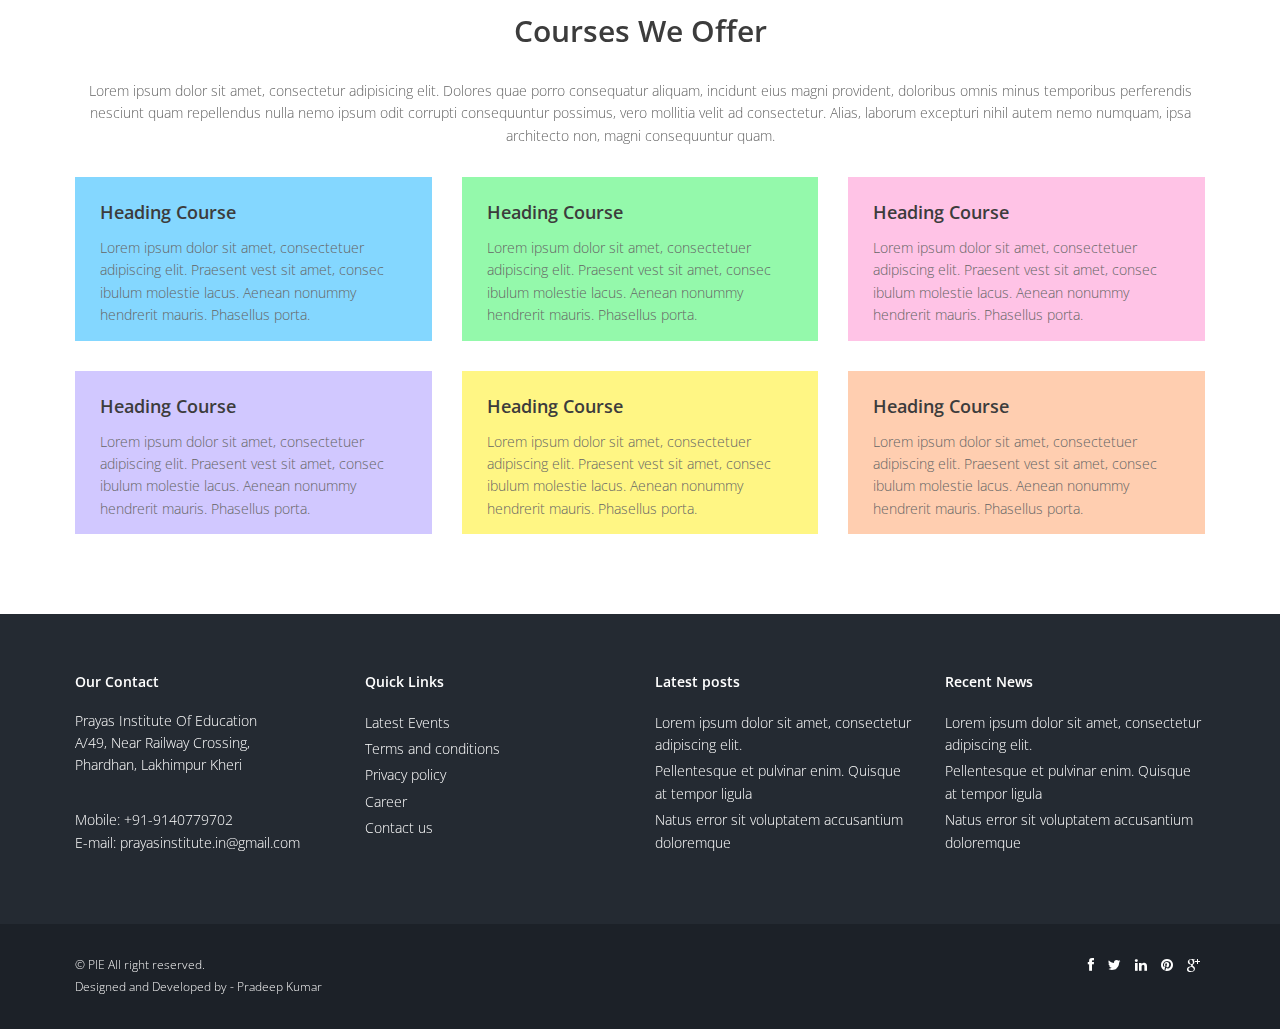
==== commit 36f9c5b1: "Objective,index,reponsive enhancement3" ====
--- a/index.html
+++ b/index.html
@@ -2,7 +2,7 @@
 <html lang="en">
     <head>
         <meta charset="utf-8">
-        <title>PIE</title>
+        <title>Pryas Institute of Education</title>
         <meta name="viewport" content="width=device-width, initial-scale=1.0" />
         <meta name="description" content="" />
         <meta name="author" content="pradeep kumar" />
@@ -32,7 +32,7 @@
                         <div class="navbar-collapse collapse ">
                             <ul class="nav navbar-nav">
                                 <li class="active"><a href="index.html">Home</a></li> 
-                                <li><a href="#">Objective</a></li>
+                                <li><a href="objective.html">Objective</a></li>
                                 <li class="dropdown">
                                     <a class="dropdown-toggle" href="#" data-toggle="dropdown">Academic Classes</a>
                                     <ul class="dropdown-menu">
@@ -246,7 +246,7 @@
                                         Phardhan, Lakhimpur Kheri
                                     </p><br>
                                     Mobile: <a href="tel:+919140779702">+91-9140779702</a><br>
-                                    E-mail: <a href="mailto:arpan4nation@gmail.com">arpan4nation@gmail.com</a><br>
+                                    E-mail: <a href="mailto:prayasinstitute.in@gmail.com">prayasinstitute.in@gmail.com</a><br>
                                 </address>
                             </div>
                         </div>
@@ -256,8 +256,8 @@
                                 <ul class="link-list">
                                     <li><a href="#">Latest Events</a></li>
                                     <li><a href="#">Terms and conditions</a></li>
-                                    <li><a href="#">Privacy policy</a></li>
-                                    <li><a href="#">Career</a></li>
+                                    <li><a href="privacy.html">Privacy policy</a></li>
+                                    <li><a href="https://docs.google.com/forms/d/e/1FAIpQLSdP3IPAt4LXuRL-3rCl5qtCQ1HfRd5dd9wTMZN2EaPgrjMPww/viewform?usp=sf_link">Career</a></li>
                                     <li><a href="contact.html">Contact us</a></li>
                                 </ul>
                             </div>
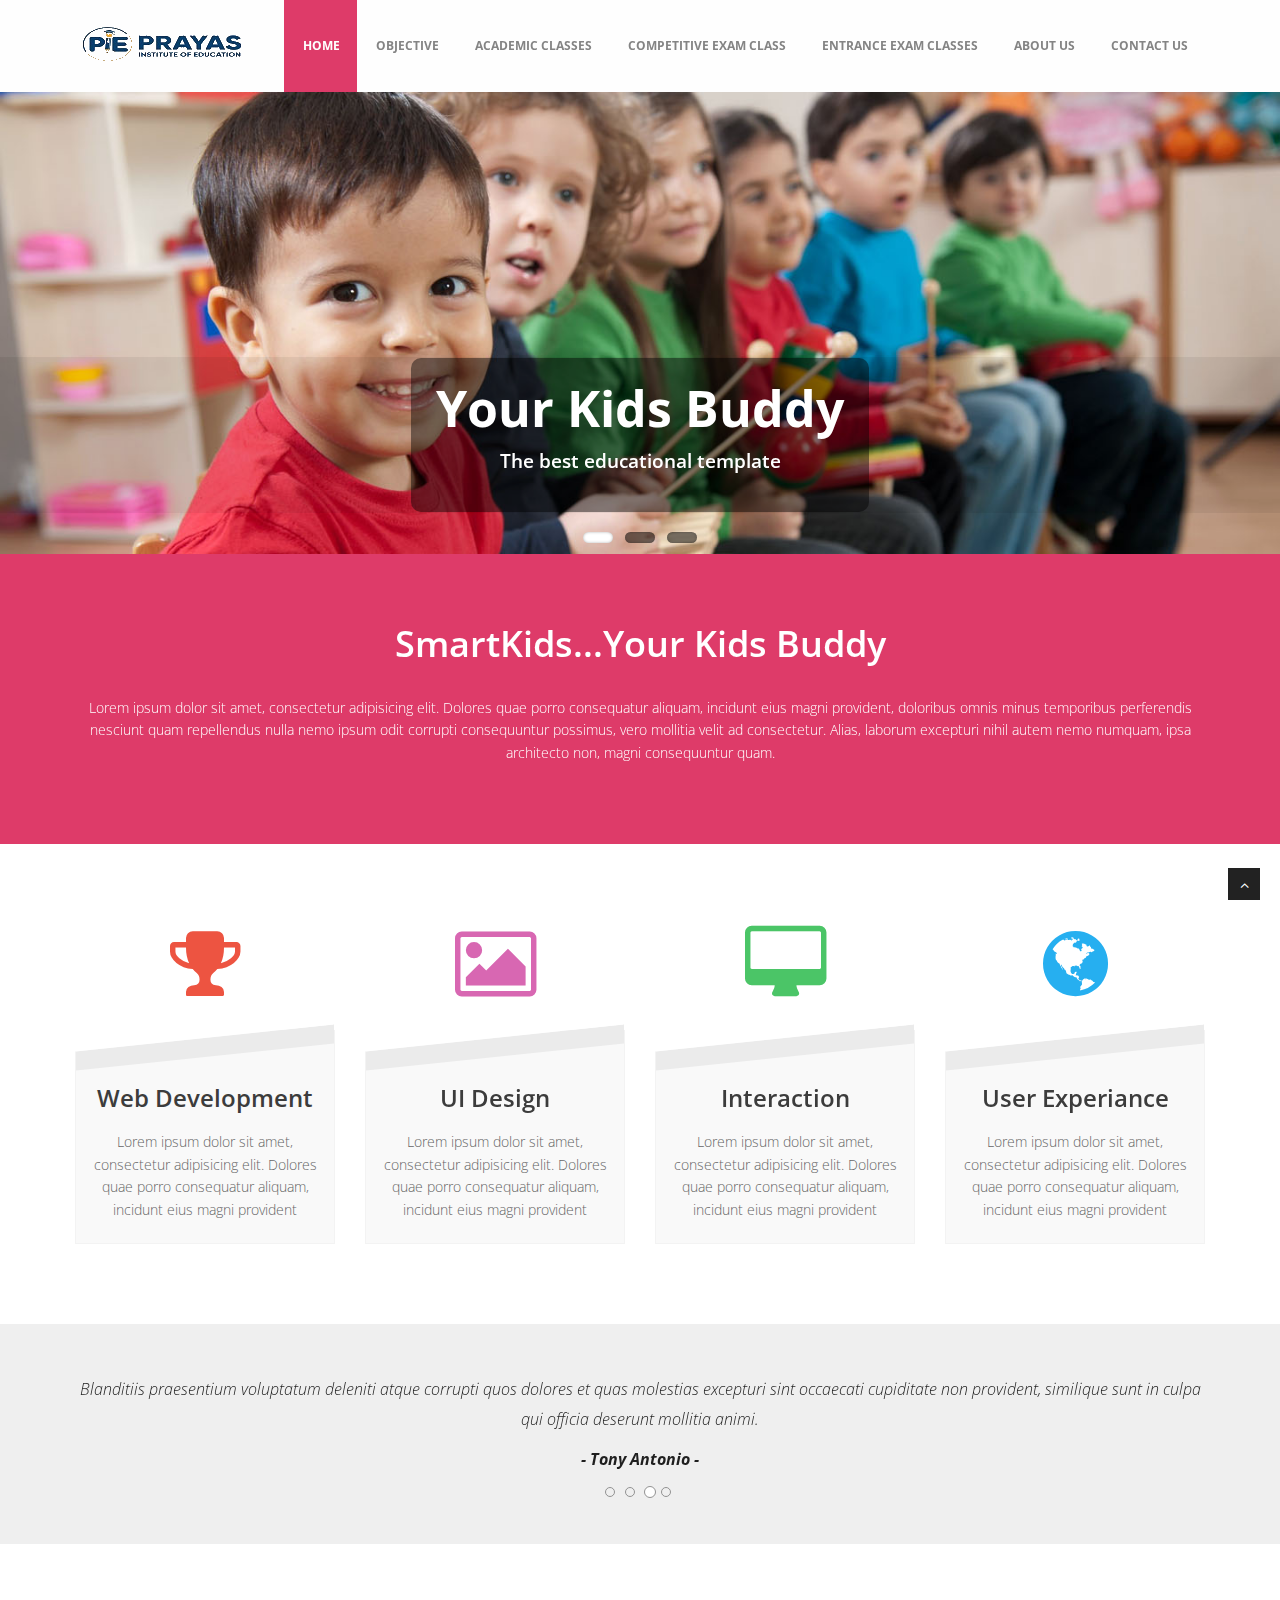
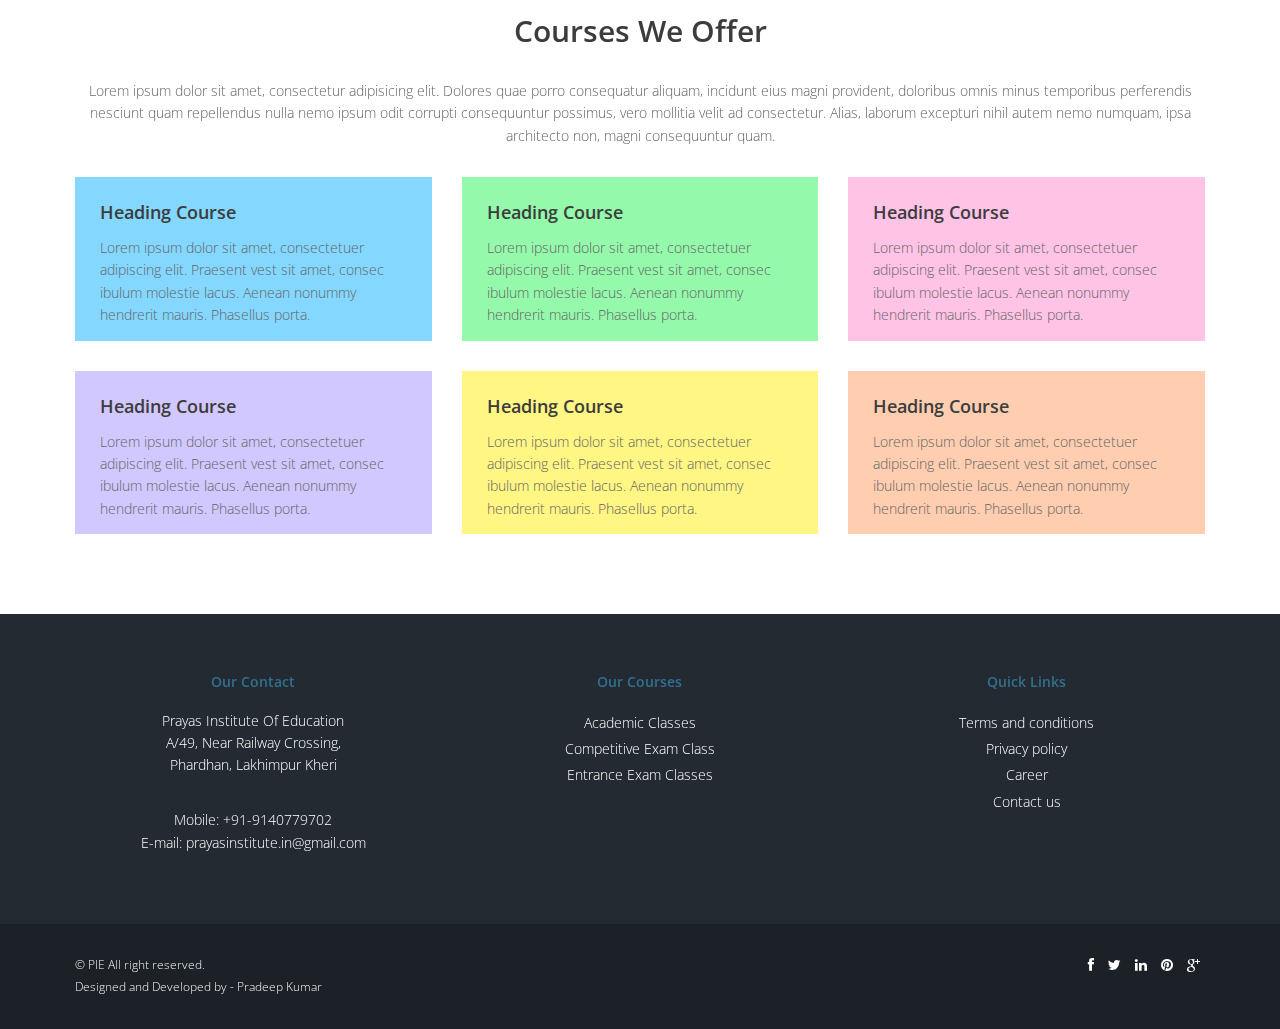
==== commit 4271bc31: "Objective,index,reponsive enhancement3" ====
--- a/index.html
+++ b/index.html
@@ -27,37 +27,15 @@
                                 <span class="icon-bar"></span>
                                 <span class="icon-bar"></span>
                             </button>
-                            <a class="navbar-brand" href="index.html"><img src="img/logo.png" alt="logo"/></a>
+                            <a class="navbar-brand" href="index.html"><img src="img/logo.png" alt="logo" hight="100%"/></a>
                         </div>
                         <div class="navbar-collapse collapse ">
                             <ul class="nav navbar-nav">
                                 <li class="active"><a href="index.html">Home</a></li> 
                                 <li><a href="objective.html">Objective</a></li>
-                                <li class="dropdown">
-                                    <a class="dropdown-toggle" href="#" data-toggle="dropdown">Academic Classes</a>
-                                    <ul class="dropdown-menu">
-                                        <li><a href="#">6 to 12 (English/Hindi medium)</a></li>
-                                    </ul>
-                                </li>
-                                <li class="dropdown">
-                                    <a class="dropdown-toggle" href="#" data-toggle="dropdown">Competitive Exam Class</a>
-                                    <ul class="dropdown-menu">
-                                        <li><a href="#">TET/CTET</a></li>
-                                        <li><a href="#">BANKING</a></li>
-                                        <li><a href="#">SSC</a></li>
-                                        <li><a href="#">RAILWAY</a></li>
-                                        <li><a href="#">NET</a></li>
-                                    </ul>
-                                </li>
-                                <li class="dropdown">
-                                    <a class="dropdown-toggle" href="#" data-toggle="dropdown">Entrance Exam Classes</a>
-                                    <ul class="dropdown-menu">
-                                        <li><a href="#">UPSEE</a></li>
-                                        <li><a href="#">IIT</a></li>
-                                        <li><a href="#">NEET/AIIMS</a></li>
-                                        <li><a href="#">BITSAT</a></li>
-                                    </ul>
-                                </li>
+                                 <li><a href="Academic_courses.html">Academic Classes</a></li>
+                                <li><a href="Competitive_courses.html">Competitive Exam Class</a></li>
+                                <li><a href="Entrance_courses.html">Entrance Exam Classes</a></li>
                                 <li><a href="about.html">About Us</a></li>
                                 <li><a href="contact.html">Contact Us</a></li>
                             </ul>
@@ -237,9 +215,9 @@
             <footer>
                 <div class="container">
                     <div class="row">
-                        <div class="col-lg-3">
+                        <div class="col-lg-4" align="center">
                             <div class="widget">
-                                <h5 class="widgetheading">Our Contact</h5>
+                                <h5 class="widgetheading text-info">Our Contact</h5>
                                 <address>
                                     <p>Prayas Institute Of Education<br>
                                         A/49, Near Railway Crossing,<br>
@@ -250,35 +228,24 @@
                                 </address>
                             </div>
                         </div>
-                        <div class="col-lg-3">
+                        <div class="col-lg-4" align="center">
                             <div class="widget">
-                                <h5 class="widgetheading">Quick Links</h5>
+                                <h5 class="widgetheading text-info">Our Courses</h5>
                                 <ul class="link-list">
-                                    <li><a href="#">Latest Events</a></li>
+                                    <li><a href="#">Academic Classes</a></li>
+                                    <li><a href="#">Competitive Exam Class</a></li>
+                                    <li><a href="#">Entrance Exam Classes</a></li>
+                                </ul>
+                            </div>
+                        </div>
+                        <div class="col-lg-4" align="center">
+                            <div class="widget">
+                                <h5 class="widgetheading text-info">Quick Links</h5>
+                                <ul class="link-list">
                                     <li><a href="#">Terms and conditions</a></li>
                                     <li><a href="privacy.html">Privacy policy</a></li>
                                     <li><a href="https://docs.google.com/forms/d/e/1FAIpQLSdP3IPAt4LXuRL-3rCl5qtCQ1HfRd5dd9wTMZN2EaPgrjMPww/viewform?usp=sf_link">Career</a></li>
                                     <li><a href="contact.html">Contact us</a></li>
-                                </ul>
-                            </div>
-                        </div>
-                        <div class="col-lg-3">
-                            <div class="widget">
-                                <h5 class="widgetheading">Latest posts</h5>
-                                <ul class="link-list">
-                                    <li><a href="#">Lorem ipsum dolor sit amet, consectetur adipiscing elit.</a></li>
-                                    <li><a href="#">Pellentesque et pulvinar enim. Quisque at tempor ligula</a></li>
-                                    <li><a href="#">Natus error sit voluptatem accusantium doloremque</a></li>
-                                </ul>
-                            </div>
-                        </div>
-                        <div class="col-lg-3">
-                            <div class="widget">
-                                <h5 class="widgetheading">Recent News</h5>
-                                <ul class="link-list">
-                                    <li><a href="#">Lorem ipsum dolor sit amet, consectetur adipiscing elit.</a></li>
-                                    <li><a href="#">Pellentesque et pulvinar enim. Quisque at tempor ligula</a></li>
-                                    <li><a href="#">Natus error sit voluptatem accusantium doloremque</a></li>
                                 </ul>
                             </div>
                         </div>
@@ -311,7 +278,7 @@
             </footer>
         </div>
         <a href="#" class="scrollup"><i class="fa fa-angle-up active"></i></a>
-        <!--start javascript-->
+        <!-- javascript-->
         <script src="js/jquery.js"></script>
         <script src="js/jquery.easing.1.3.js"></script>
         <script src="js/bootstrap.min.js"></script>
@@ -322,7 +289,6 @@
         <script src="js/jquery.flexslider.js"></script>
         <script src="js/animate.js"></script>
         <script src="js/custom.js"></script>
-        <script src="js/owl-carousel/owl.carousel.js"></script>
-        <!--end javascript-->
+        <script src="js/validate.js"></script>
     </body>
 </html>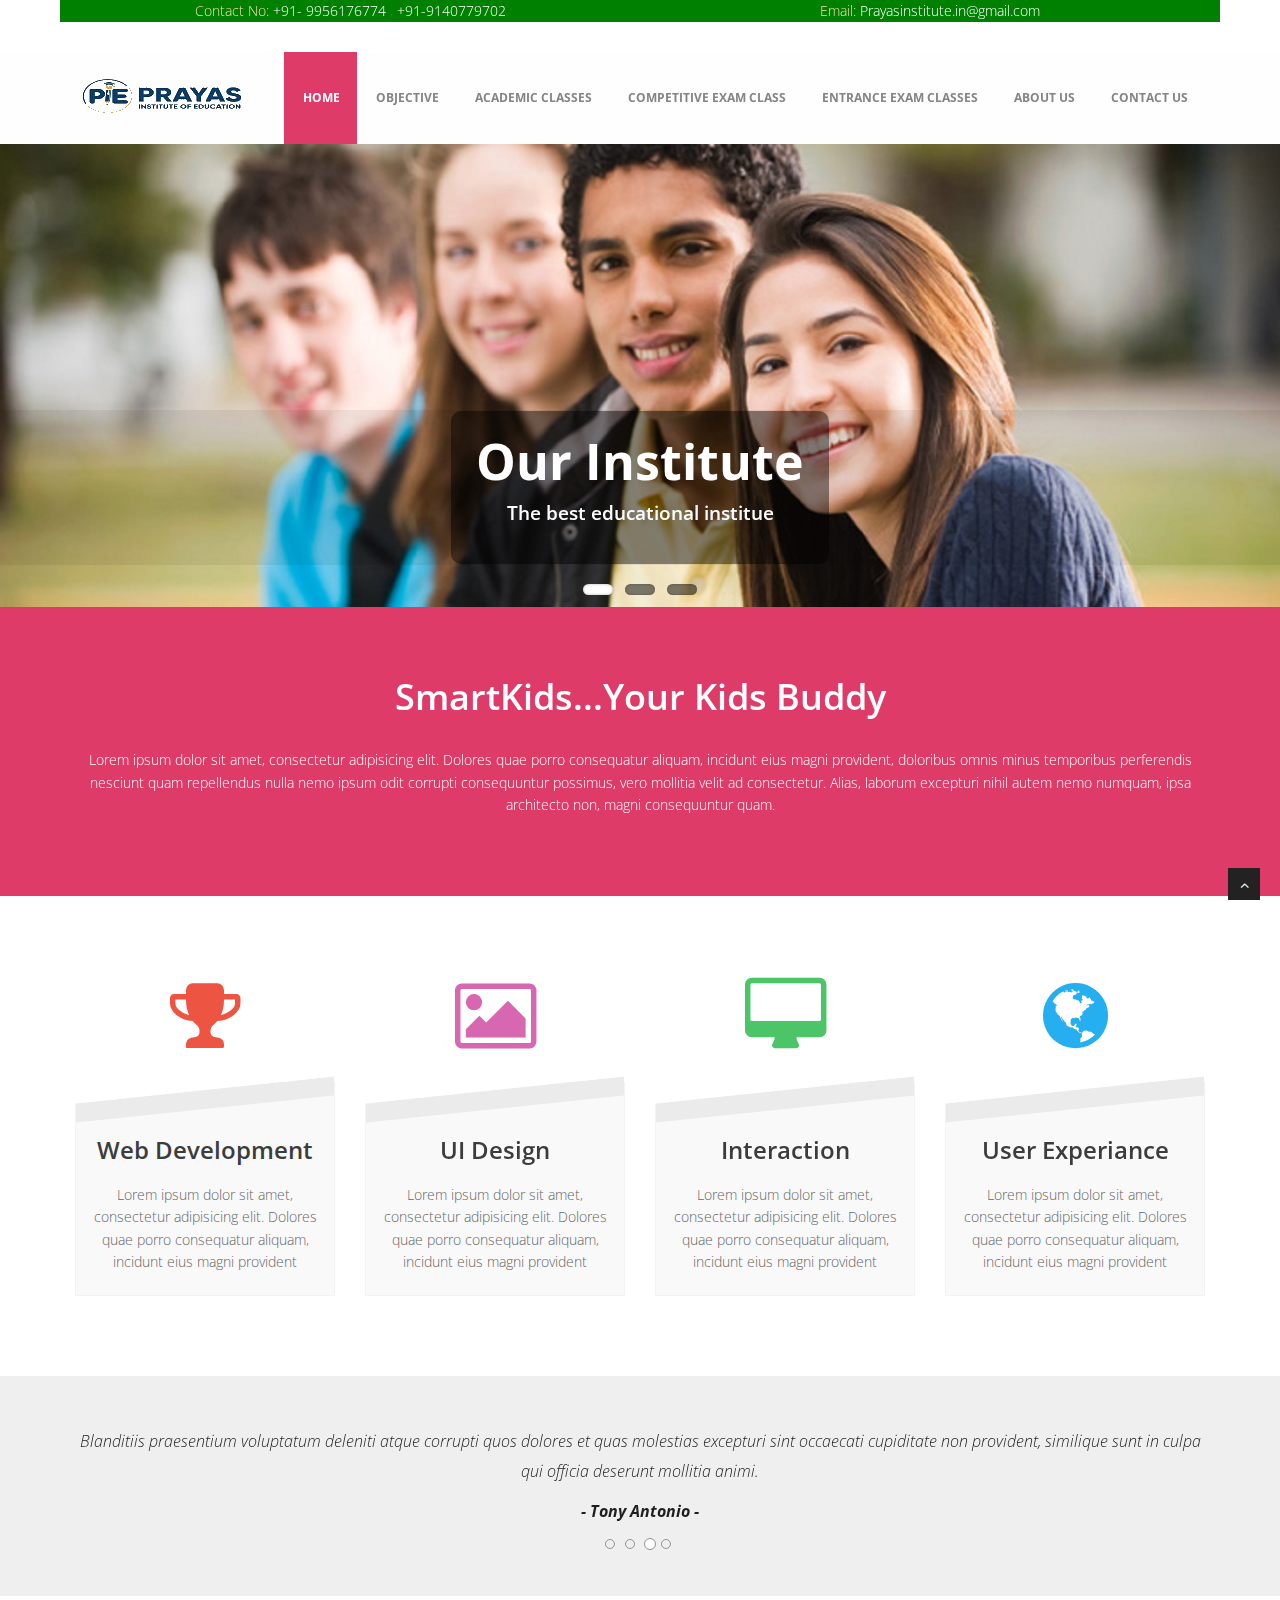
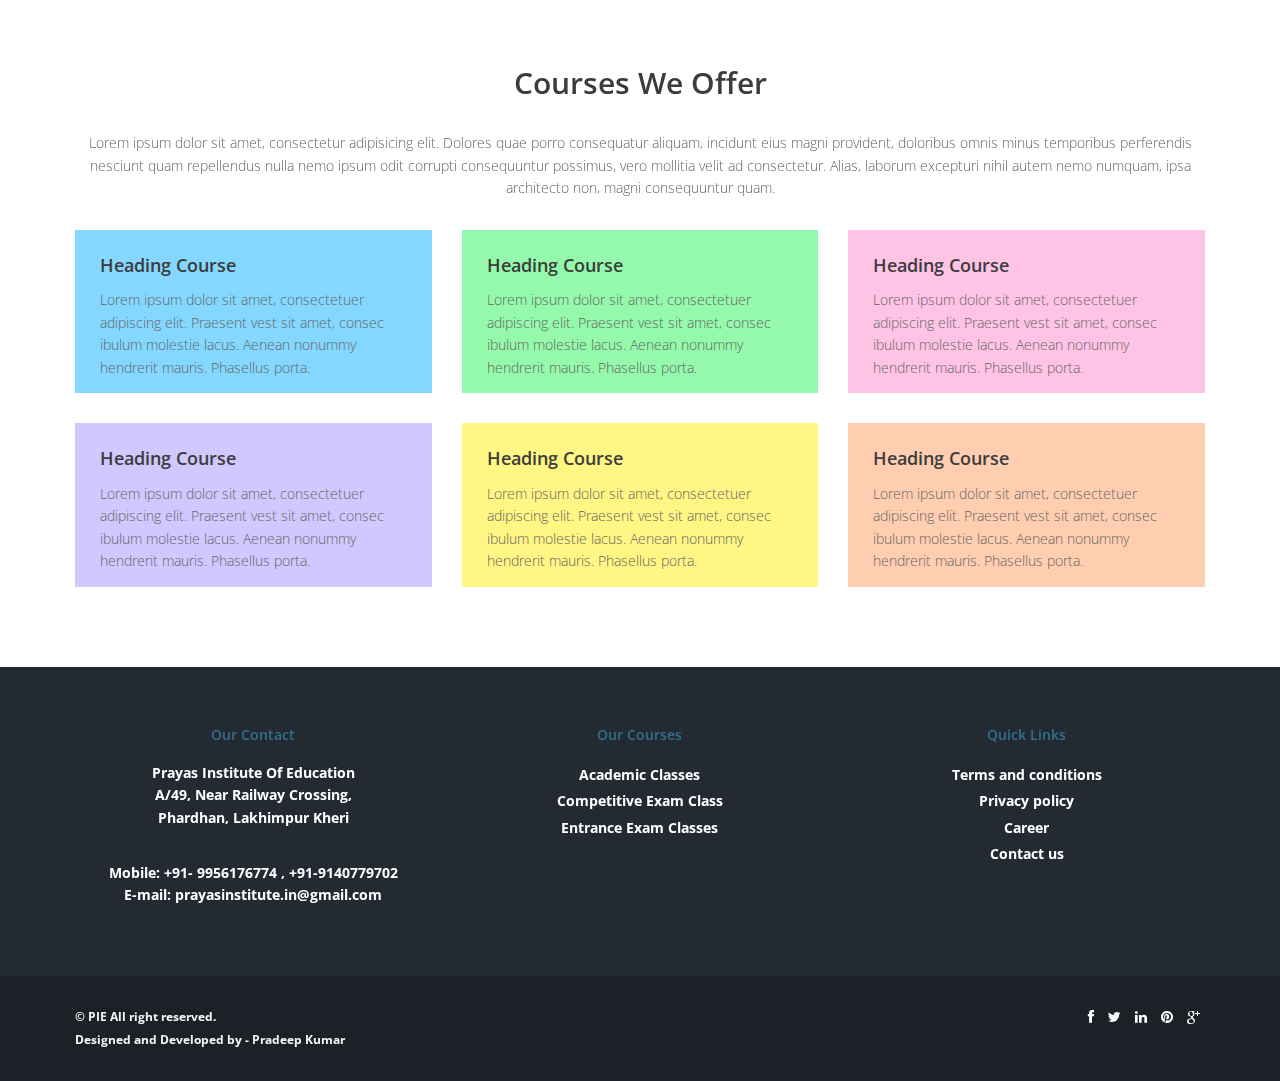
==== commit 5f63ad76: "About Us, footer,image changes" ====
--- a/index.html
+++ b/index.html
@@ -2,7 +2,7 @@
 <html lang="en">
     <head>
         <meta charset="utf-8">
-        <title>Pryas Institute of Education</title>
+        <title>Prayas Institute of Education</title>
         <meta name="viewport" content="width=device-width, initial-scale=1.0" />
         <meta name="description" content="" />
         <meta name="author" content="pradeep kumar" />
@@ -16,6 +16,17 @@
         <!--end css -->
     </head>
     <body>
+        <div class="container">
+            <div class="row" style="background-color: green;">
+                <div class="col-md-6 col-sm-6 top-reponsive text-center">                      
+                    <span style="color: wheat">Contact No:</span><a style="color: white"  href="tel:+919956176774"> +91- 9956176774</a> ,
+                    <a style="color: white" href="tel:+919140779702"> +91-9140779702</a>
+                </div>     
+                <div class="col-md-6 col-sm-6 top-reponsive text-center">
+                    <span style="color: wheat">Email: </span><a style="color: white" href="mailto:Prayasinstitute.in@gmail.com">Prayasinstitute.in@gmail.com</a>
+                </div>        
+            </div>
+        </div>
         <div id="wrapper">
             <!-- start header -->
             <header>
@@ -33,7 +44,7 @@
                             <ul class="nav navbar-nav">
                                 <li class="active"><a href="index.html">Home</a></li> 
                                 <li><a href="objective.html">Objective</a></li>
-                                 <li><a href="Academic_courses.html">Academic Classes</a></li>
+                                <li><a href="Academic_courses.html">Academic Classes</a></li>
                                 <li><a href="Competitive_courses.html">Competitive Exam Class</a></li>
                                 <li><a href="Entrance_courses.html">Entrance Exam Classes</a></li>
                                 <li><a href="about.html">About Us</a></li>
@@ -52,8 +63,8 @@
                             <img src="img/slides/1.jpg" alt="" />
                             <div class="flex-caption">
                                 <div class="item_introtext"> 
-                                    <strong>Your Kids Buddy </strong>
-                                    <p>The best educational template</p> </div>
+                                    <strong>Our Institute </strong>
+                                    <p>The best educational institue</p> </div>
                             </div>
                         </li>
                         <li>
@@ -61,15 +72,15 @@
                             <div class="flex-caption">
                                 <div class="item_introtext"> 
                                     <strong>All-round Growth</strong>
-                                    <p>Get all courses with on-line content</p> </div>
+                                    <p>Get all courses with smart content</p> </div>
                             </div>
                         </li>
                         <li>
                             <img src="img/slides/3.jpg" alt="" />
                             <div class="flex-caption">
                                 <div class="item_introtext"> 
-                                    <strong>Balanced Schooling</strong>
-                                    <p>Awesome Template get it know</p> </div>
+                                    <strong>Balanced Teaching</strong>
+                                    <p>Awesome teaching get it know</p> </div>
                             </div>
                         </li>
                     </ul>
@@ -212,7 +223,7 @@
                     </div>
                 </div>
             </section>
-            <footer>
+            <footer><b>
                 <div class="container">
                     <div class="row">
                         <div class="col-lg-4" align="center">
@@ -223,7 +234,8 @@
                                         A/49, Near Railway Crossing,<br>
                                         Phardhan, Lakhimpur Kheri
                                     </p><br>
-                                    Mobile: <a href="tel:+919140779702">+91-9140779702</a><br>
+                                    Mobile:<a href="tel:+919956176774"> +91- 9956176774</a> ,
+                                    <a href="tel:+919140779702"> +91-9140779702</a><br>
                                     E-mail: <a href="mailto:prayasinstitute.in@gmail.com">prayasinstitute.in@gmail.com</a><br>
                                 </address>
                             </div>
@@ -232,9 +244,9 @@
                             <div class="widget">
                                 <h5 class="widgetheading text-info">Our Courses</h5>
                                 <ul class="link-list">
-                                    <li><a href="#">Academic Classes</a></li>
-                                    <li><a href="#">Competitive Exam Class</a></li>
-                                    <li><a href="#">Entrance Exam Classes</a></li>
+                                    <li><a href="Academic_courses.html">Academic Classes</a></li>
+                                    <li><a href="Competitive_courses.html">Competitive Exam Class</a></li>
+                                    <li><a href="Entrance_courses.html">Entrance Exam Classes</a></li>
                                 </ul>
                             </div>
                         </div>
@@ -274,7 +286,7 @@
                             </div>
                         </div>
                     </div>
-                </div>
+                </div></b>
             </footer>
         </div>
         <a href="#" class="scrollup"><i class="fa fa-angle-up active"></i></a>
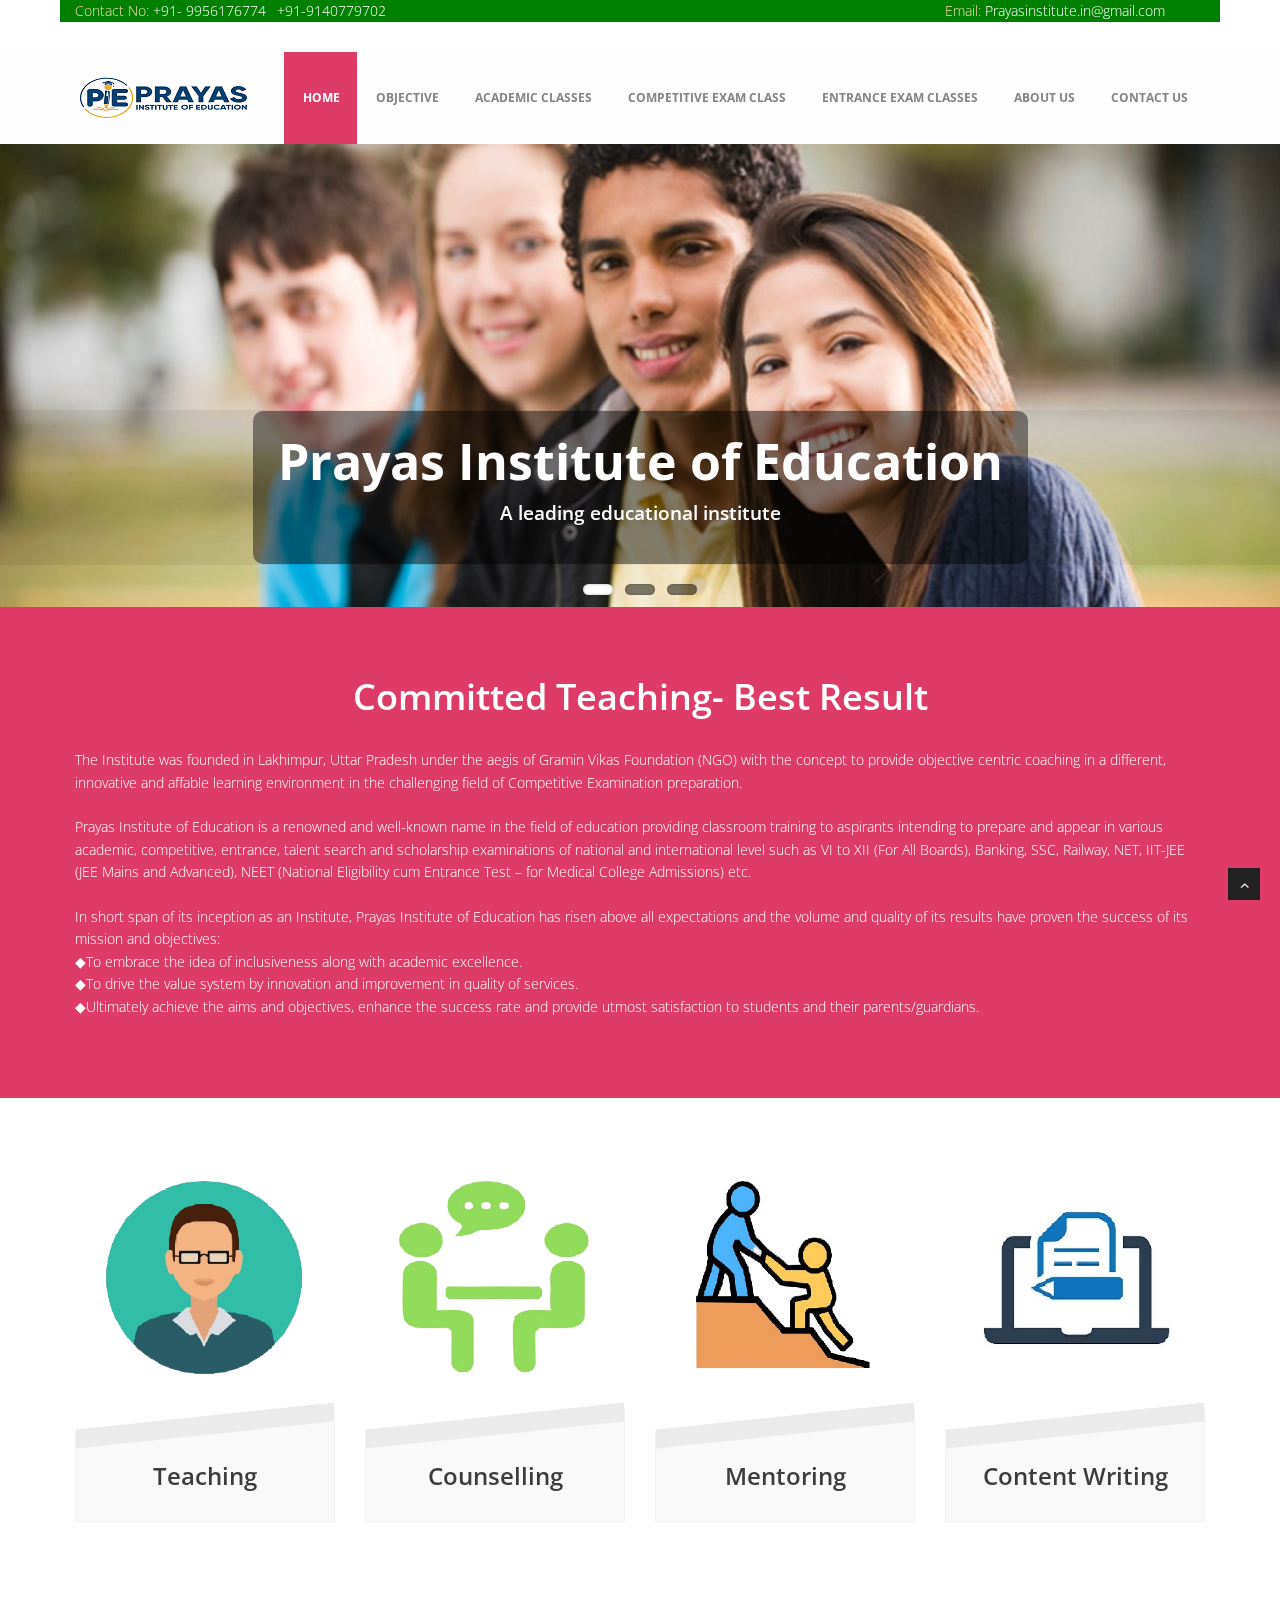
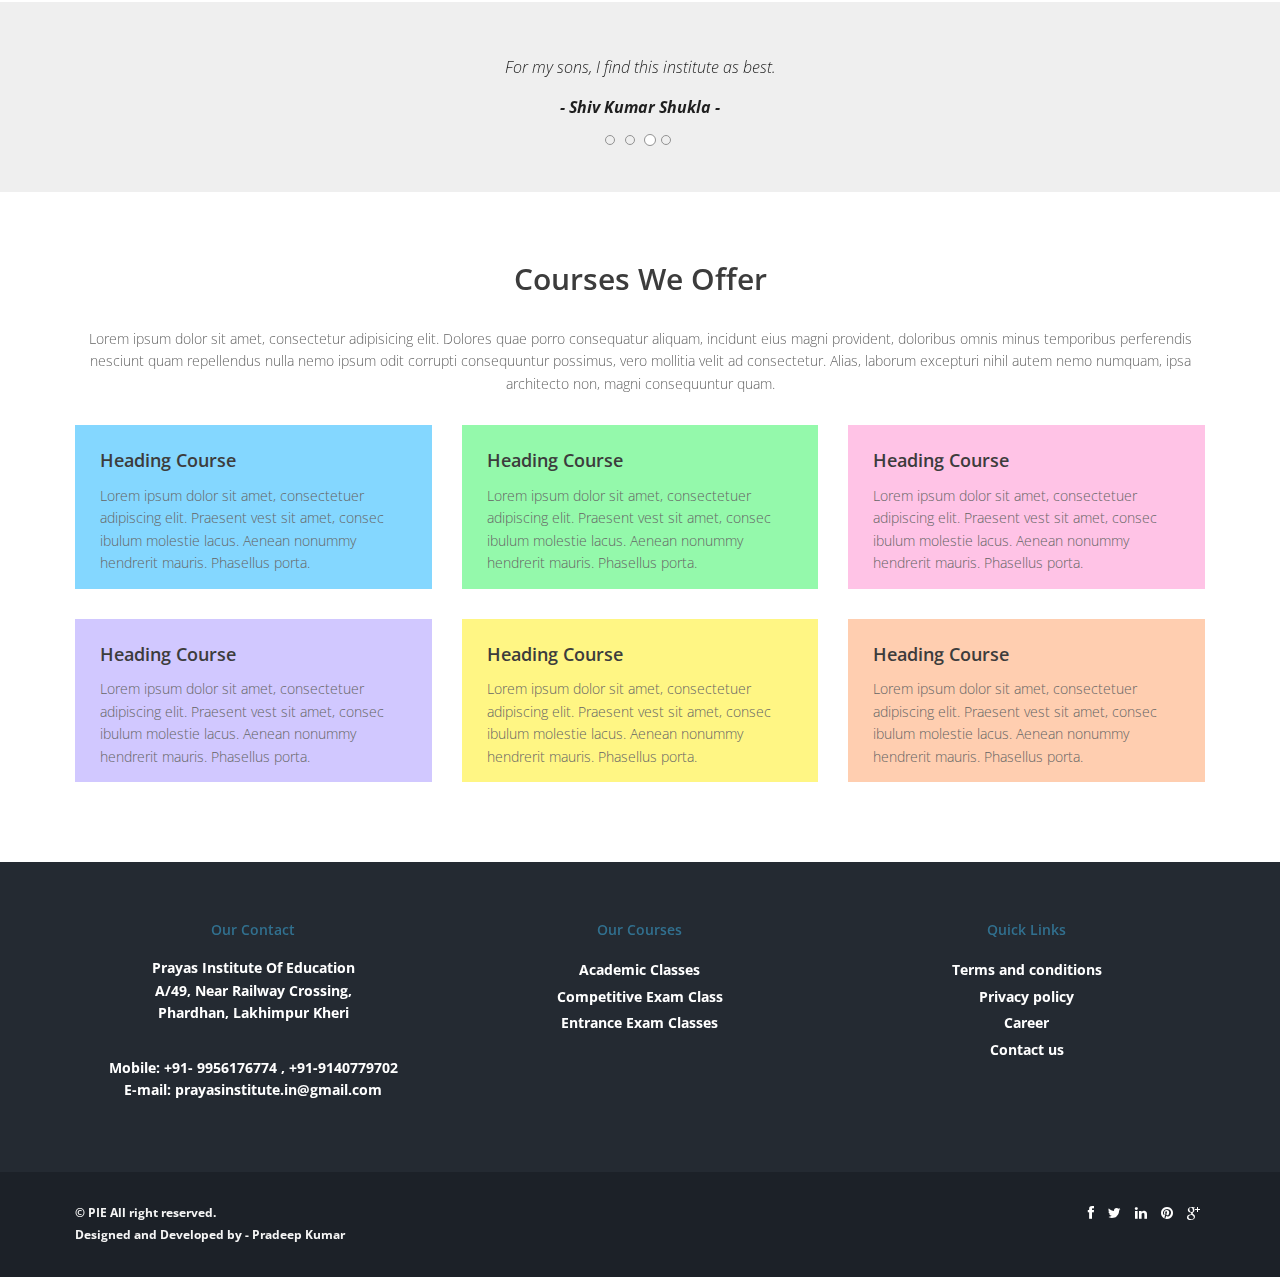
==== commit 8edd025d: "Homepage updation" ====
--- a/index.html
+++ b/index.html
@@ -13,16 +13,17 @@
         <link href="css/flexslider.css" rel="stylesheet" />
         <link href="js/owl-carousel/owl.carousel.css" rel="stylesheet">
         <link href="css/style.css" rel="stylesheet" />
+        <link rel="icon" href="img/pie.png" type="image/x-icon">
         <!--end css -->
     </head>
     <body>
         <div class="container">
             <div class="row" style="background-color: green;">
-                <div class="col-md-6 col-sm-6 top-reponsive text-center">                      
+                <div class="col-md-9 col-sm-6 top-reponsive ">                      
                     <span style="color: wheat">Contact No:</span><a style="color: white"  href="tel:+919956176774"> +91- 9956176774</a> ,
                     <a style="color: white" href="tel:+919140779702"> +91-9140779702</a>
                 </div>     
-                <div class="col-md-6 col-sm-6 top-reponsive text-center">
+                <div class="col-md-3 col-sm-6 top-reponsive text">
                     <span style="color: wheat">Email: </span><a style="color: white" href="mailto:Prayasinstitute.in@gmail.com">Prayasinstitute.in@gmail.com</a>
                 </div>        
             </div>
@@ -63,8 +64,8 @@
                             <img src="img/slides/1.jpg" alt="" />
                             <div class="flex-caption">
                                 <div class="item_introtext"> 
-                                    <strong>Our Institute </strong>
-                                    <p>The best educational institue</p> </div>
+                                    <strong>Prayas Institute of Education </strong>
+                                    <p>A leading educational institute</p> </div>
                             </div>
                         </li>
                         <li>
@@ -92,8 +93,14 @@
                 <div class="container">
                     <div class="row">
                         <div class="col-lg-12">
-                            <div class="aligncenter"><h1 class="aligncenter">
-                                SmartKids...Your Kids Buddy</h1><span class="clear spacer_responsive_hide_mobile " style="height:13px;display:block;"></span>Lorem ipsum dolor sit amet, consectetur adipisicing elit. Dolores quae porro consequatur aliquam, incidunt eius magni provident, doloribus omnis minus temporibus perferendis nesciunt quam repellendus nulla nemo ipsum odit corrupti consequuntur possimus, vero mollitia velit ad consectetur. Alias, laborum excepturi nihil autem nemo numquam, ipsa architecto non, magni consequuntur quam.</div>
+                            <div class=""><h1 class="aligncenter">
+                               Committed Teaching- Best Result</h1><span class="clear spacer_responsive_hide_mobile " style="height:13px;display:block;"></span>The Institute was founded in Lakhimpur, Uttar Pradesh under the aegis of Gramin Vikas Foundation (NGO) with the concept to provide objective centric coaching in a different, innovative and affable learning environment in the challenging field of Competitive Examination preparation.<br><br>
+                               Prayas Institute of Education is a renowned and well-known name in the field of education providing classroom training to aspirants intending to prepare and appear in various academic, competitive, entrance, talent search and scholarship examinations of national and international level such as VI to XII (For All Boards), Banking, SSC, Railway, NET, IIT-JEE (JEE Mains and Advanced), NEET (National Eligibility cum Entrance Test – for Medical College Admissions) etc.<br><br>
+                                In short span of its inception as an Institute, Prayas Institute of Education has risen above all expectations and the volume and quality of its results have proven the success of its mission and objectives:<br>
+                                ◆To embrace the idea of inclusiveness along with academic excellence.<br>
+                                ◆To drive the value system by innovation and improvement in quality of services.<br>
+                                ◆Ultimately achieve the aims and objectives, enhance the success rate and provide utmost satisfaction to students and their parents/guardians.
+                            </div>
                         </div>
                     </div>
                 </div>
@@ -105,21 +112,21 @@
                     <div class="row">
                         <div class="skill-home"> <div class="skill-home-solid clearfix"> 
                             <div class="col-md-3 text-center">
-                                <span class="icons c1"><i class="fa fa-trophy"></i></span> <div class="box-area">
-                                <h3>Web Development</h3> <p>Lorem ipsum dolor sit amet, consectetur adipisicing elit. Dolores quae porro consequatur aliquam, incidunt eius magni provident</p></div>
+                                <span class="icons c1"><img src="img/works/teaching.jpg"></span> <div class="box-area">
+                                <h3>Teaching</h3></div>
                             </div>
                             <div class="col-md-3 text-center"> 
-                                <span class="icons c2"><i class="fa fa-picture-o"></i></span> <div class="box-area">
-                                <h3>UI Design</h3> <p>Lorem ipsum dolor sit amet, consectetur adipisicing elit. Dolores quae porro consequatur aliquam, incidunt eius magni provident</p></div>
+                                <span class="icons c2"><img src="img/works/counselling.jpg"></i></span> <div class="box-area">
+                                <h3>Counselling</h3></div>
                             </div>
                             <div class="col-md-3 text-center"> 
-                                <span class="icons c3"><i class="fa fa-desktop"></i></span> <div class="box-area">
-                                <h3>Interaction</h3> <p>Lorem ipsum dolor sit amet, consectetur adipisicing elit. Dolores quae porro consequatur aliquam, incidunt eius magni provident</p></div>
+                                <span class="icons c3"><img src="img/works/mentoring.jpg"></i></span> <div class="box-area">
+                                <h3>Mentoring</h3></div>
                             </div>
                             <div class="col-md-3 text-center"> 
-                                <span class="icons c4"><i class="fa fa-globe"></i></span> <div class="box-area">
-                                <h3>User Experiance</h3> <p>Lorem ipsum dolor sit amet, consectetur adipisicing elit. Dolores quae porro consequatur aliquam, incidunt eius magni provident</p>
-                                </div></div>
+                                <span class="icons c4"><img src="img/works/contentWritting.jpg"></span> <div class="box-area">
+                                <h3>Content Writing</h3></div>
+                            </div>
                             </div></div>
                     </div> 
 
@@ -151,27 +158,27 @@
                             </ol>
                             <div class="carousel-inner">
                                 <div class="item">
-                                    <p>Blanditiis praesentium voluptatum deleniti atque corrupti quos dolores et quas molestias excepturi sint occaecati cupiditate non provident, similique sunt in culpa qui officia deserunt mollitia animi.</p>
-                                    <p>
-                                        <b>- Mark John -</b>
+                                    <p>Awesome faculty team with excellent knowledge.</p>
+                                    <p>
+                                        <b>-  Anshuman Shukla -</b>
                                     </p>
                                 </div>
                                 <div class="item">
-                                    <p>Blanditiis praesentium voluptatum deleniti atque corrupti quos dolores et quas molestias excepturi sint occaecati cupiditate non provident, similique sunt in culpa qui officia deserunt mollitia animi.</p>
-                                    <p>
-                                        <b>- Jaison Warner -</b>
+                                    <p>Faculties are very helpful and their their teaching methodology is quite awesome.</p>
+                                    <p>
+                                        <b>- Atul Mishra -</b>
                                     </p>
                                 </div>
                                 <div class="item active">
-                                    <p>Blanditiis praesentium voluptatum deleniti atque corrupti quos dolores et quas molestias excepturi sint occaecati cupiditate non provident, similique sunt in culpa qui officia deserunt mollitia animi.</p>
-                                    <p>
-                                        <b>- Tony Antonio -</b>
+                                    <p>For my sons, I find this institute as best.</p>
+                                    <p>
+                                        <b>- Shiv Kumar Shukla -</b>
                                     </p>
                                 </div>
                                 <div class="item">
-                                    <p>Blanditiis praesentium voluptatum deleniti atque corrupti quos dolores et quas molestias excepturi sint occaecati cupiditate non provident, similique sunt in culpa qui officia deserunt mollitia animi.</p>
-                                    <p>
-                                        <b>- Leena Doe -</b>
+                                    <p>For me, best and qualitative education in Lakhimpur means Prayas Institute of Education.</p>
+                                    <p>
+                                        <b>- Abdul Waheed -</b>
                                     </p>
                                 </div>
                             </div>
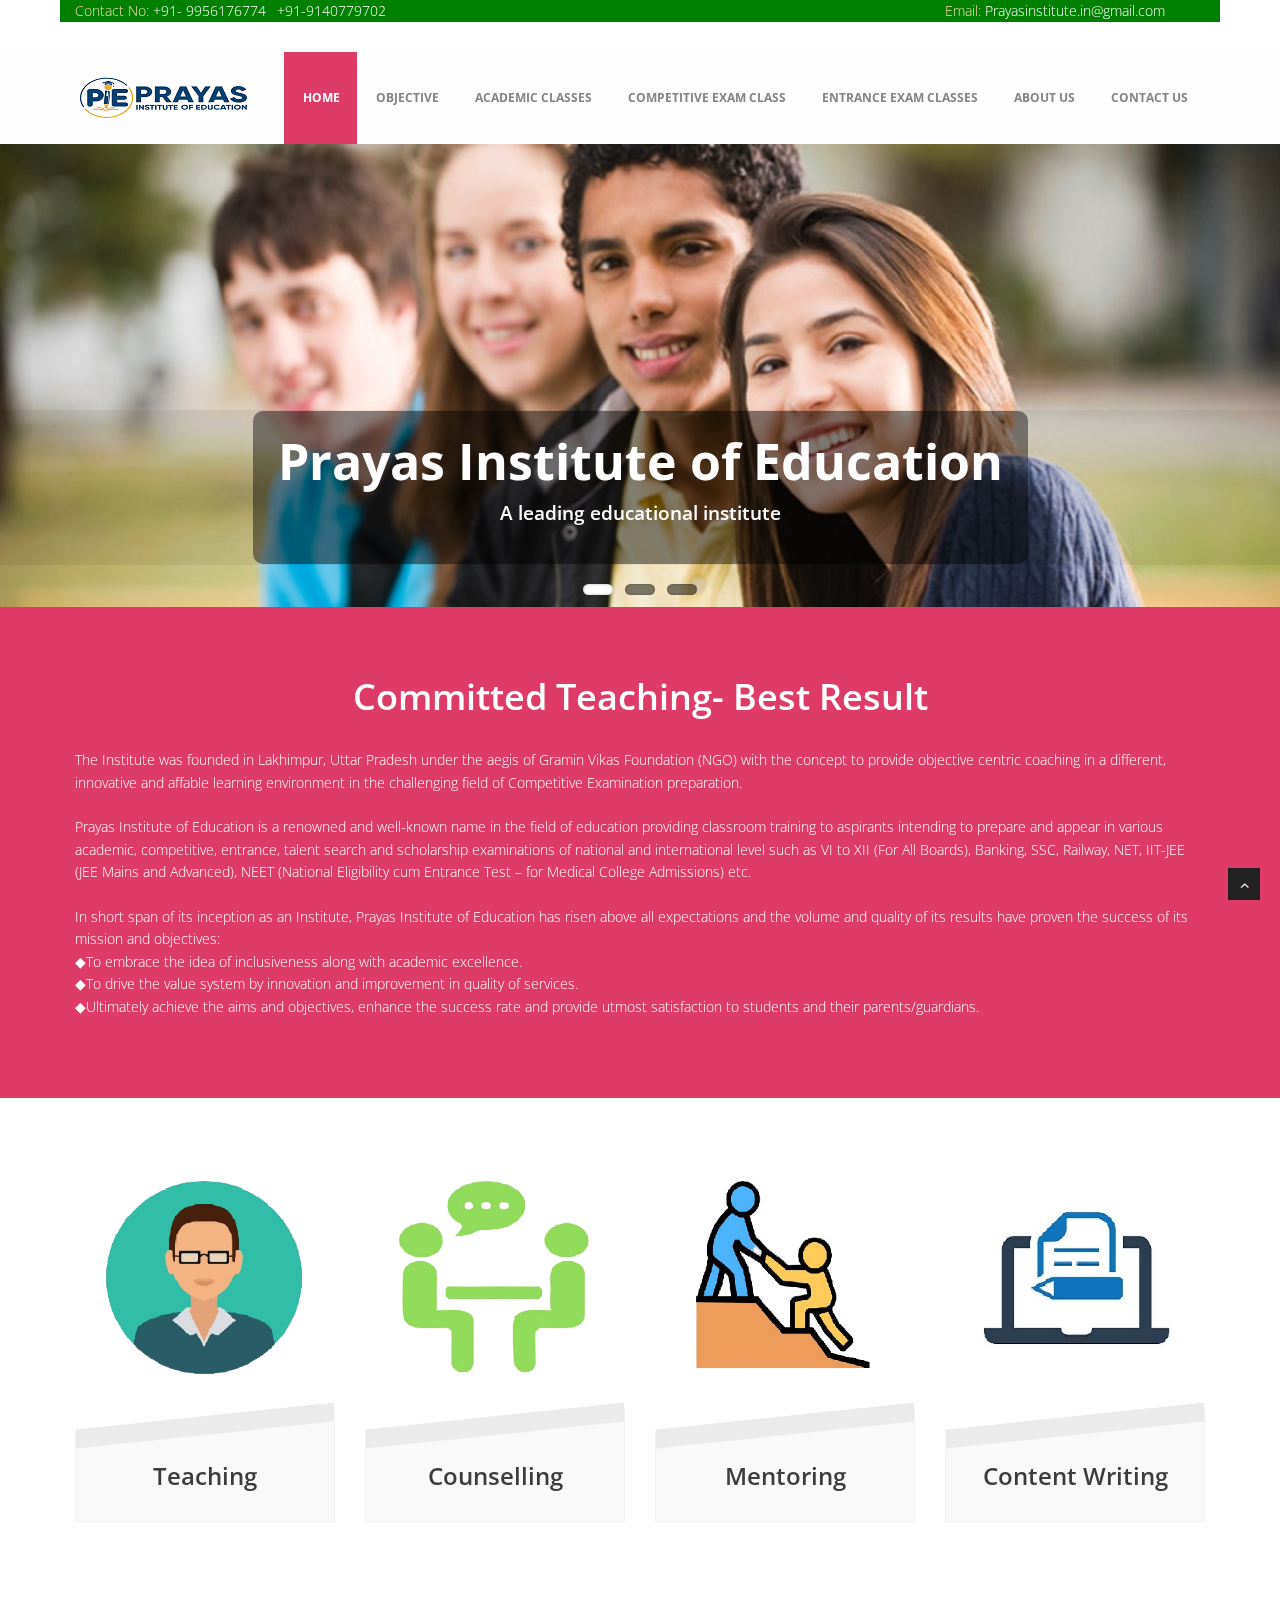
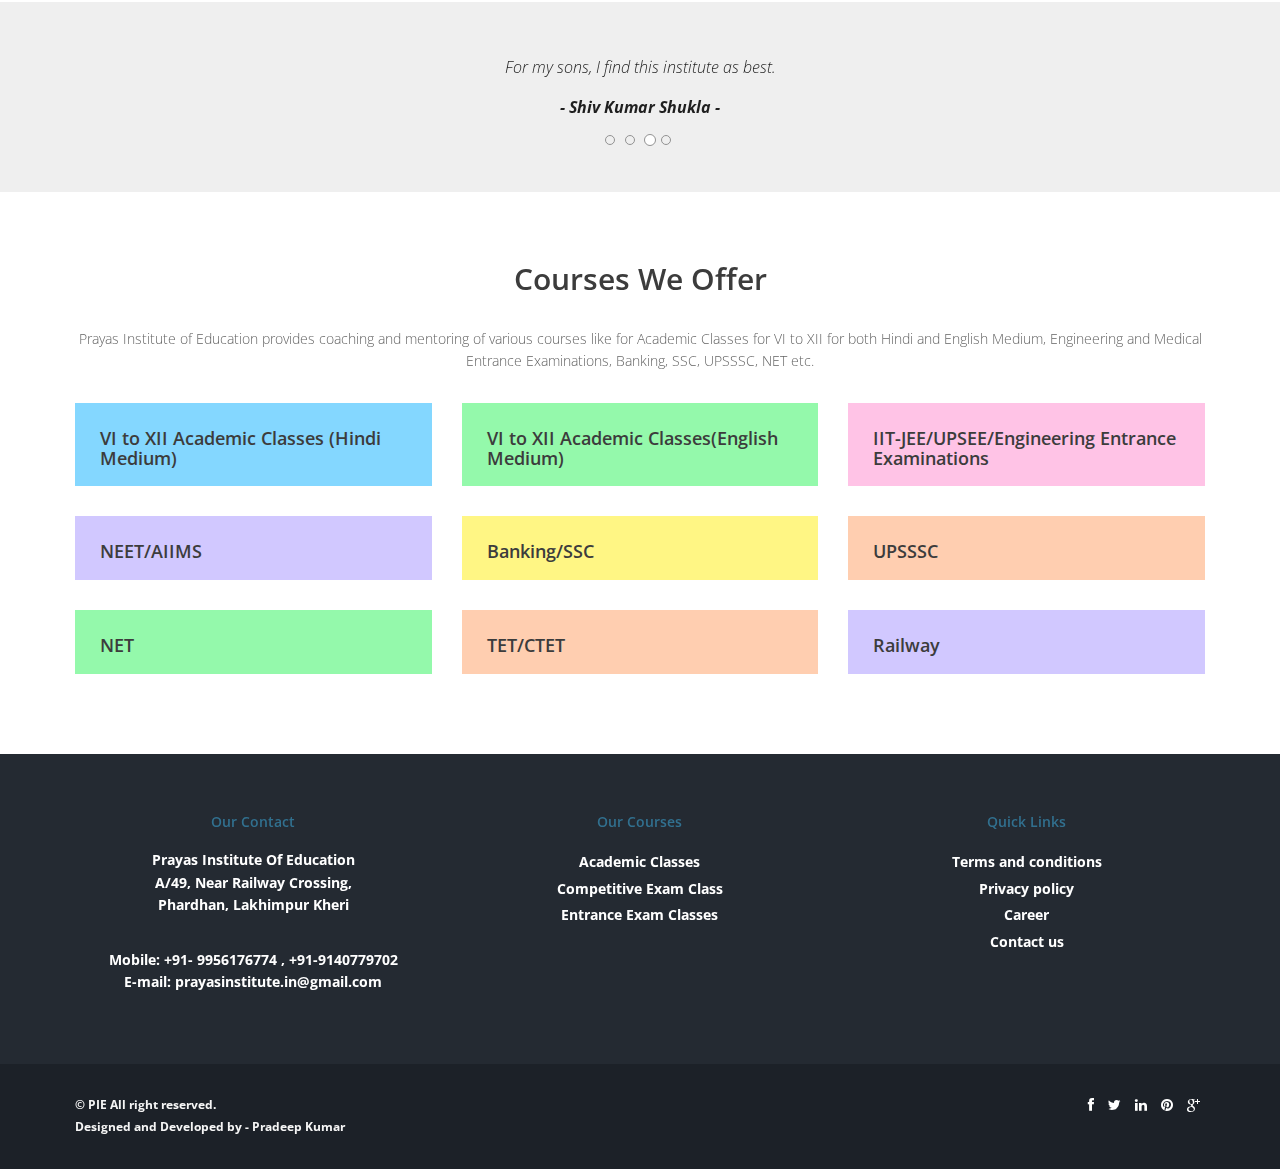
==== commit 15399115: "Homepage updation and version 1.0 completed" ====
--- a/index.html
+++ b/index.html
@@ -191,42 +191,59 @@
 
                     <div class="row">
                         <div class="col-lg-12">
-                            <div class="aligncenter"><h2 class="aligncenter">Courses We Offer</h1><span class="clear spacer_responsive_hide_mobile " style="height:13px;display:block;"></span>Lorem ipsum dolor sit amet, consectetur adipisicing elit. Dolores quae porro consequatur aliquam, incidunt eius magni provident, doloribus omnis minus temporibus perferendis nesciunt quam repellendus nulla nemo ipsum odit corrupti consequuntur possimus, vero mollitia velit ad consectetur. Alias, laborum excepturi nihil autem nemo numquam, ipsa architecto non, magni consequuntur quam.</div>
+                            <div class="aligncenter"><h2 class="aligncenter">Courses We Offer</h1><span class="clear spacer_responsive_hide_mobile " style="height:13px;display:block;"></span>Prayas Institute of Education provides coaching and mentoring of various courses like for Academic Classes for VI to XII for both Hindi and English Medium, Engineering and Medical Entrance Examinations, Banking, SSC, UPSSSC, NET etc.</div>
                         </div>
                     </div>
                     <div class="row">
                         <div class="col-md-4">
                             <div class="textbox clour1">
-                                <h3>Heading Course</h3>
-                                <p>Lorem ipsum dolor sit amet, consectetuer adipiscing elit. Praesent vest sit amet, consec ibulum molestie lacus. Aenean nonummy hendrerit mauris. Phasellus porta.</p>
-                            </div> </div>
+                                <h3>VI to XII Academic Classes (Hindi Medium)</h3>
+                            </div>
+                        </div>
                         <div class="col-md-4">
                             <div class="textbox clour2">
-                                <h3>Heading Course</h3>
-                                <p>Lorem ipsum dolor sit amet, consectetuer adipiscing elit. Praesent vest sit amet, consec ibulum molestie lacus. Aenean nonummy hendrerit mauris. Phasellus porta.</p>
-                            </div> </div>
+                                <h3>VI to XII Academic Classes(English Medium)</h3>
+                            </div> 
+                        </div>
                         <div class="col-md-4">
                             <div class="textbox clour3">
-                                <h3>Heading Course</h3>
-                                <p>Lorem ipsum dolor sit amet, consectetuer adipiscing elit. Praesent vest sit amet, consec ibulum molestie lacus. Aenean nonummy hendrerit mauris. Phasellus porta.</p>
-                            </div> </div>
+                                <h3>IIT-JEE/UPSEE/Engineering Entrance Examinations</h3>
+                            </div>
+                        </div>
                     </div>
                     <div class="row">
                         <div class="col-md-4">
                             <div class="textbox clour4">
-                                <h3>Heading Course</h3>
-                                <p>Lorem ipsum dolor sit amet, consectetuer adipiscing elit. Praesent vest sit amet, consec ibulum molestie lacus. Aenean nonummy hendrerit mauris. Phasellus porta.</p>
-                            </div> </div>
+                                <h3>NEET/AIIMS</h3>
+                            </div> 
+                        </div>
                         <div class="col-md-4">
                             <div class="textbox clour5">
-                                <h3>Heading Course</h3>
-                                <p>Lorem ipsum dolor sit amet, consectetuer adipiscing elit. Praesent vest sit amet, consec ibulum molestie lacus. Aenean nonummy hendrerit mauris. Phasellus porta.</p>
-                            </div> </div>
+                                <h3>Banking/SSC</h3>
+                            </div> 
+                        </div>
                         <div class="col-md-4">
                             <div class="textbox clour6">
-                                <h3>Heading Course</h3>
-                                <p>Lorem ipsum dolor sit amet, consectetuer adipiscing elit. Praesent vest sit amet, consec ibulum molestie lacus. Aenean nonummy hendrerit mauris. Phasellus porta.</p>
-                            </div> </div>
+                                <h3>UPSSSC</h3>
+                            </div>
+                        </div>
+                    </div>
+                    <div class="row">
+                        <div class="col-md-4">
+                            <div class="textbox clour2">
+                                <h3>NET</h3>
+                            </div> 
+                        </div>
+                        <div class="col-md-4">
+                            <div class="textbox clour6">
+                                <h3>TET/CTET</h3>
+                            </div> 
+                        </div>
+                        <div class="col-md-4">
+                            <div class="textbox clour4">
+                                <h3>Railway</h3>
+                            </div>
+                        </div>
                     </div>
                 </div>
             </section>
